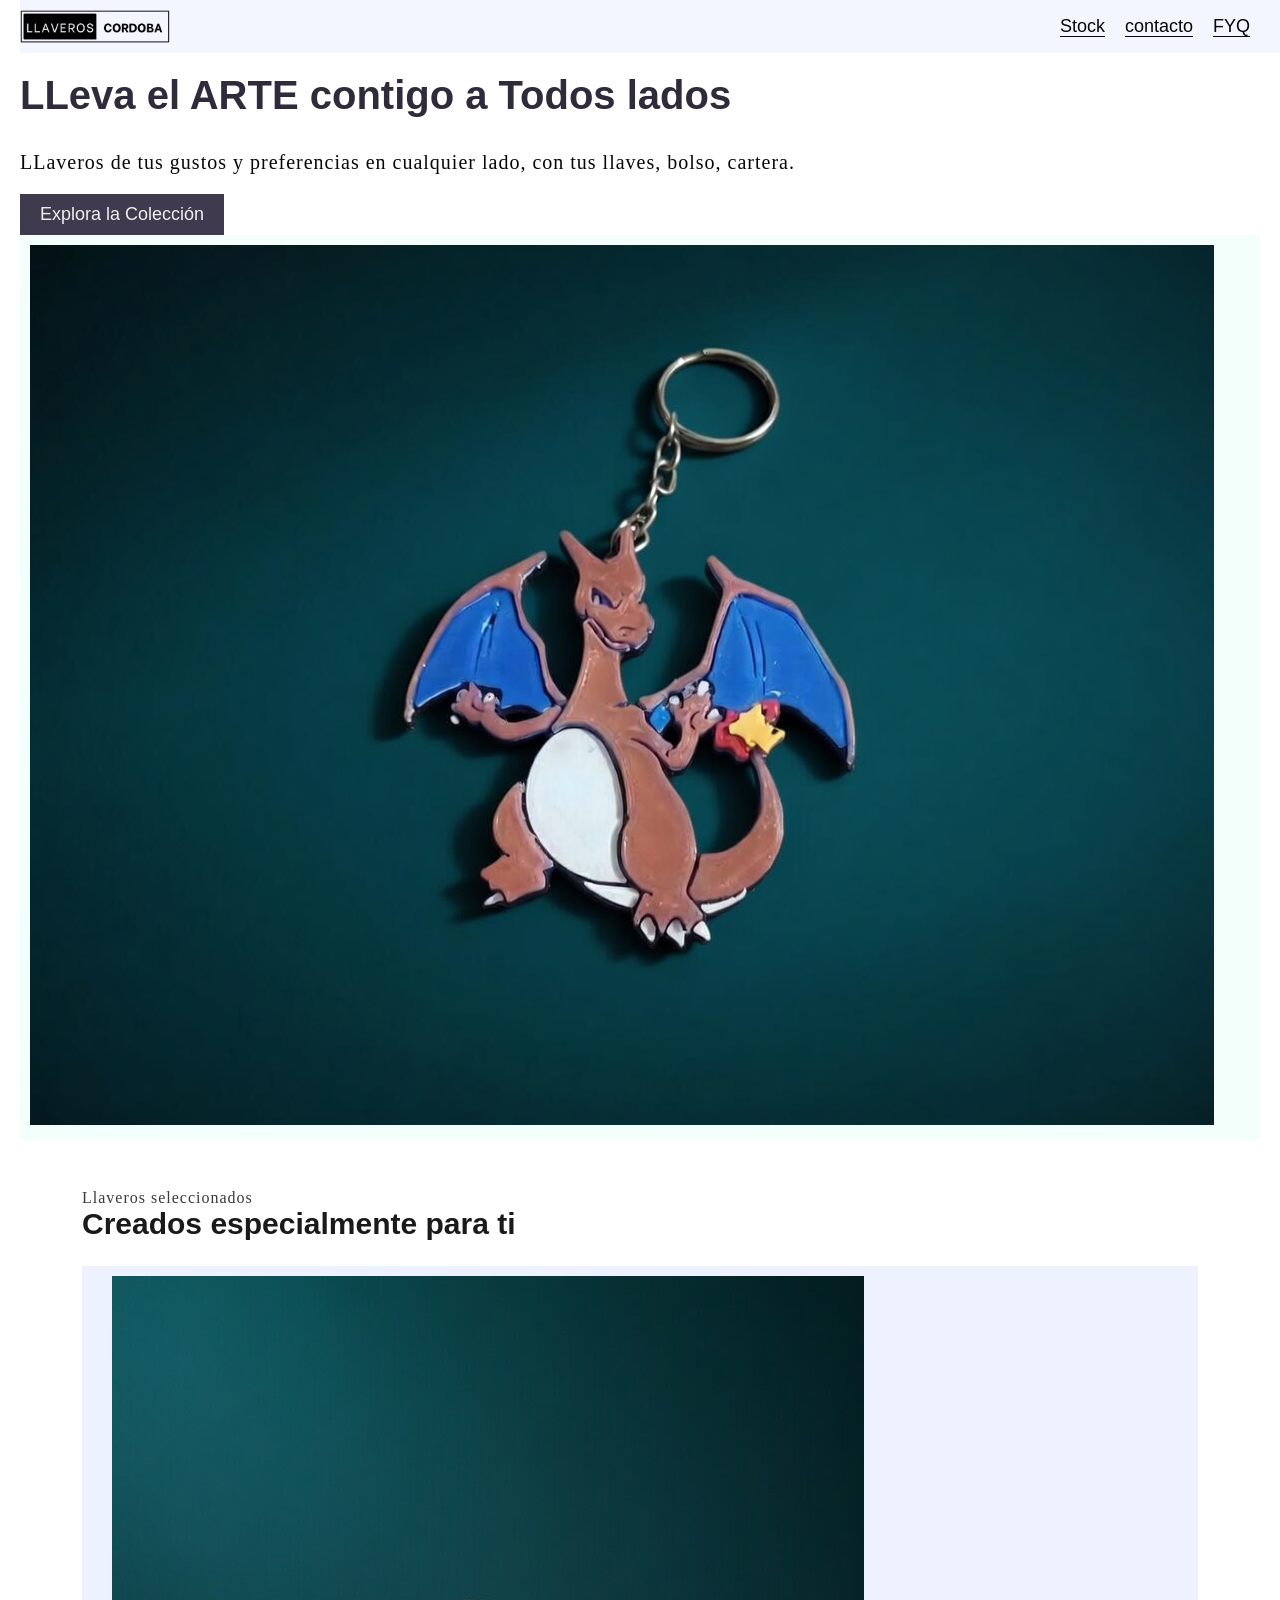
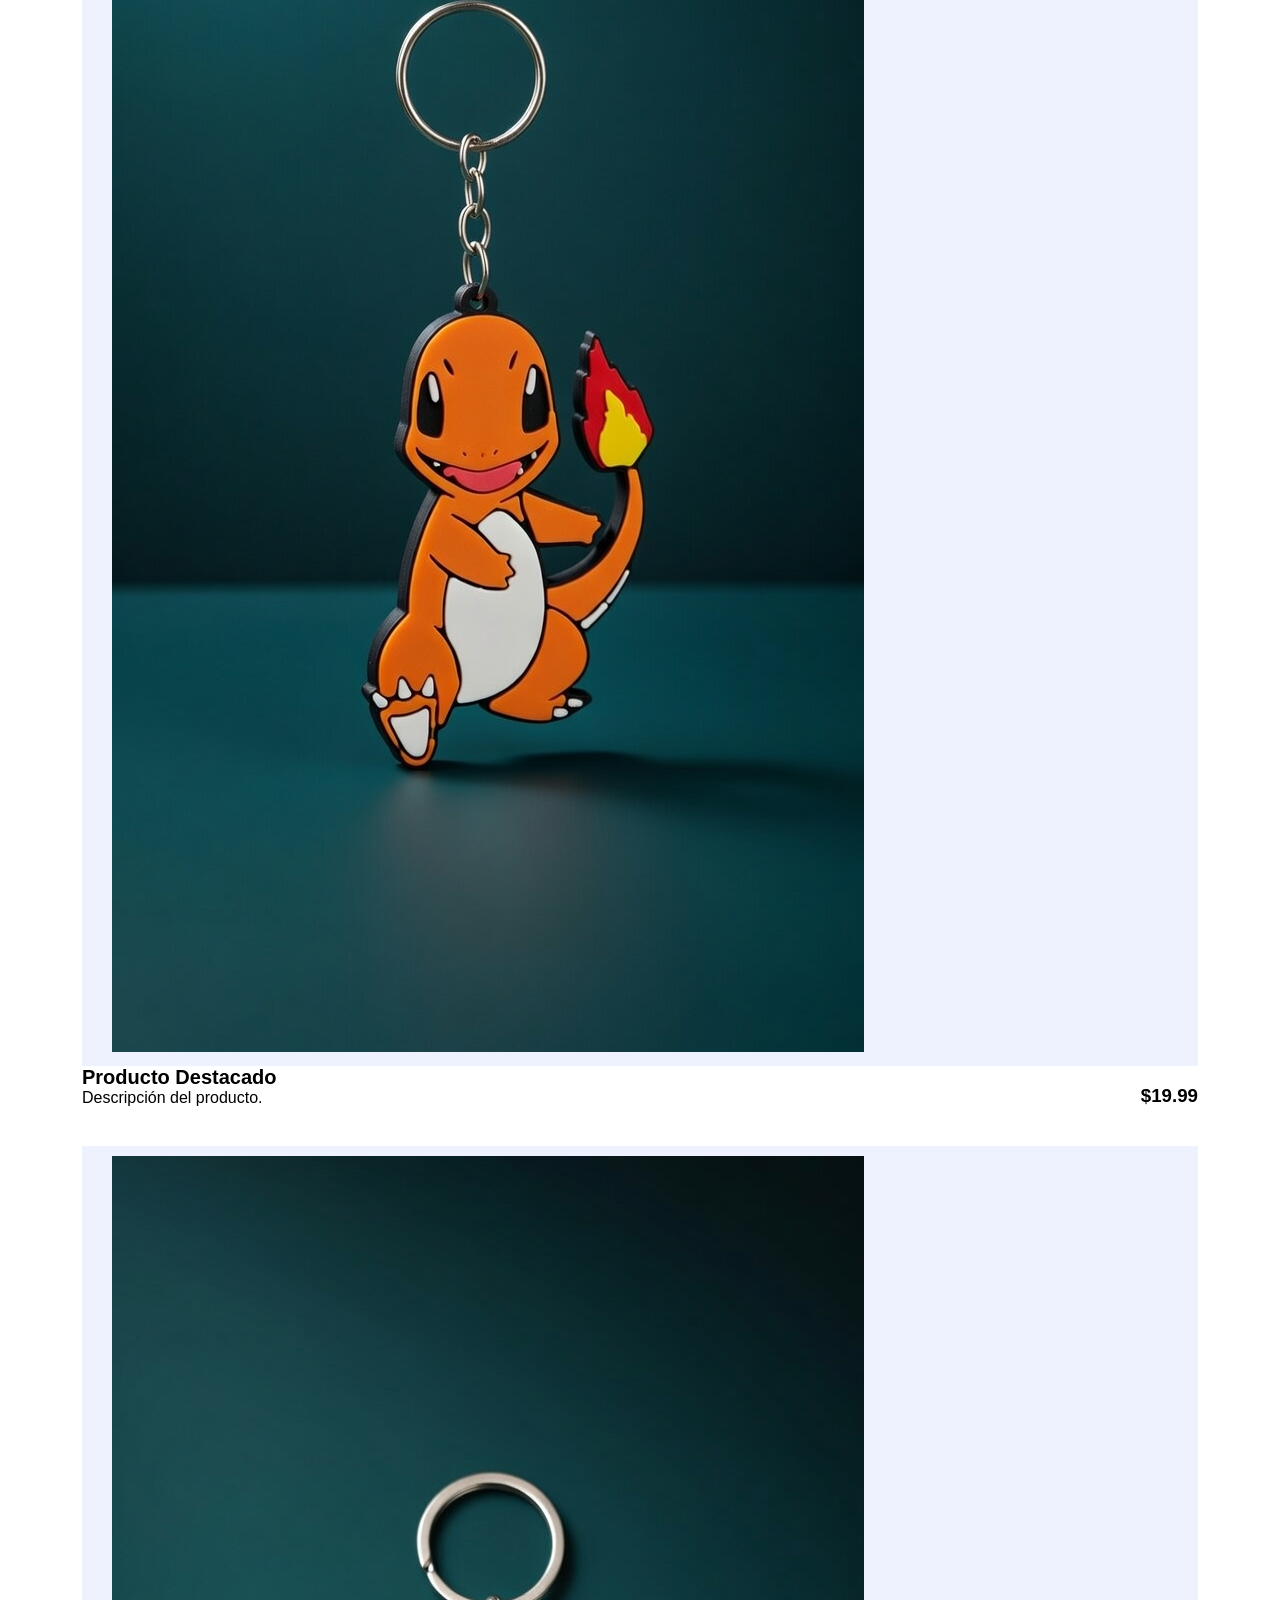
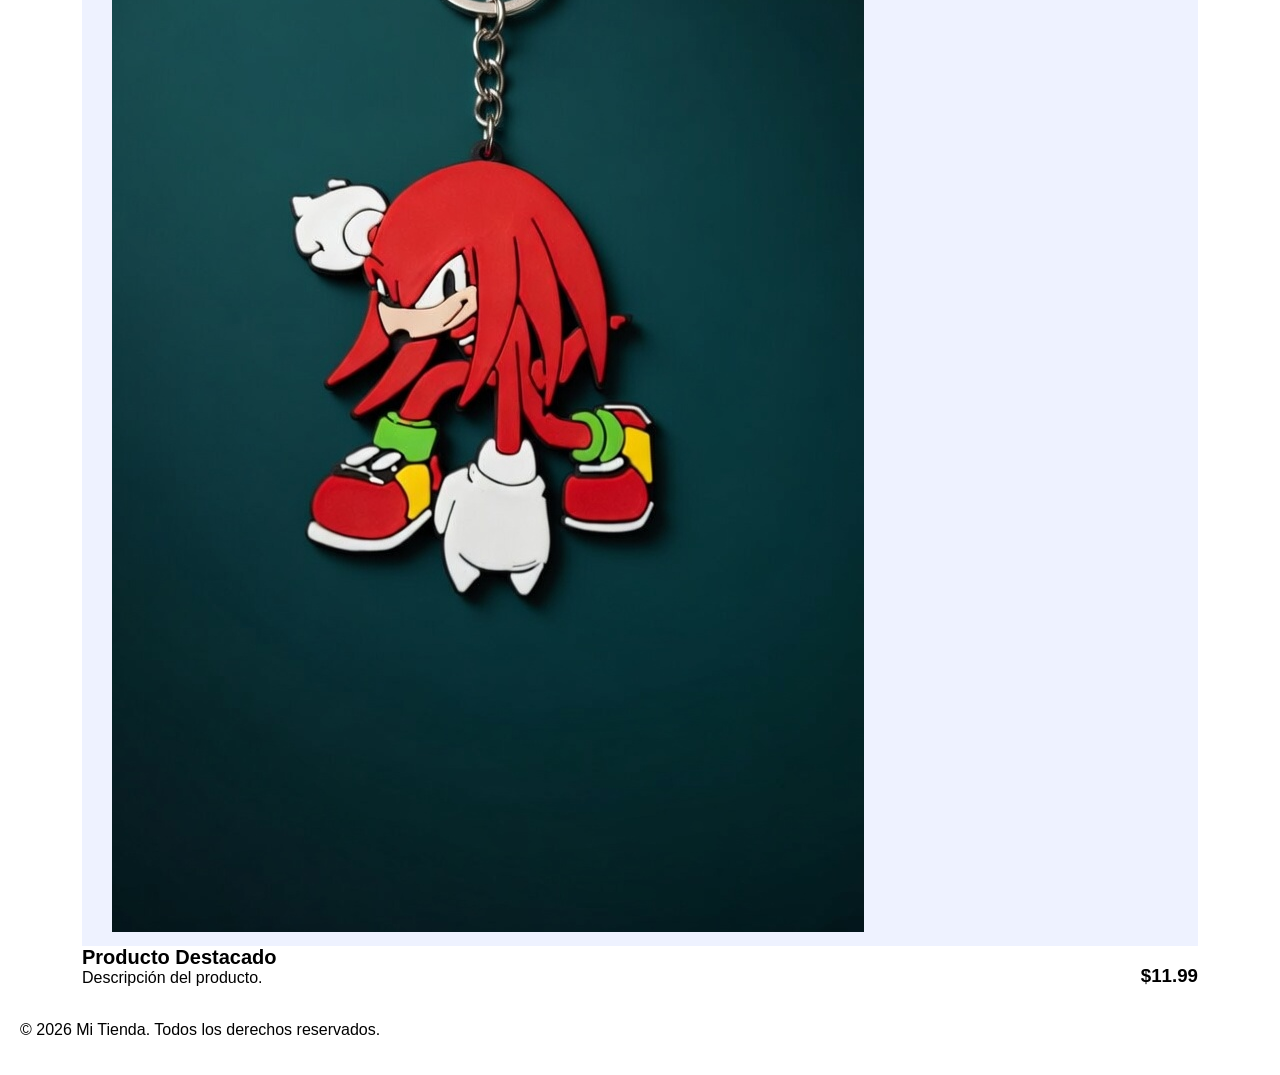
==== index.html @ a914a3ac "avance2.0" ====
<!DOCTYPE html>
<html lang="es">
<head>


    <meta charset="UTF-8">
    <meta name="viewport" content="width=device-width, initial-scale=1.0">
    <title>Llaveros</title>
    <link rel="icon" href="">

    <script src="script.js" defer></script>
    <link rel="stylesheet" href="style.css">
</head>


<body>
    <header class="headerBody">
        <div class="logoHeader">
            <img src="data/logoLLaveros.png" alt="">
        </div>
        <nav class="navListaHeader">
            <ul>
                <li><a href="#">Stock</a></li>
                <li><a href="#">contacto</a></li>
                <li><a href="#">FYQ</a></li>
            </ul>
        </nav>
    </header>
    
    <main class="mainBody">

        <section class="sectionHead">
            <div class="divProductHead">
                <h1>LLeva el ARTE contigo a Todos lados</h1>
                <p>LLaveros de tus gustos y preferencias en cualquier lado, con tus llaves, bolso, cartera.</p>
            </div>
            <div>
                <button class="buttonHead" type="button">Explora la Colección</button>
            </div>
            <div class="contentImg">
                <img class="imgProduct" src="data/charizarFV..jpg" alt="Imagen del Producto">
            </div>

        </section>


        <section class="sectionProducts">

            <div class="divTitleProducts">
                <h3>Llaveros seleccionados</h3>
                <h2>Creados especialmente para ti</h2>
            </div>

            <div class="divArticlesProducts">
                <article class="thisArticle">
                    <div class="boxImg">
                        <img class="imgProductExp" src="data/charmanderFV.jpg" alt="Imagen del Producto" >
                    </div>
                    <div class="divInfoProduct">
                        <div class="contenProduct">
                            <h2>Producto Destacado</h2>
                            <p>Descripción del producto.</p>
                        </div>
                        <div>
                            <h3>$19.99</h3>
                        </div>
                    </div>
                    
                </article>
                <article class="thisArticle">
                    <div class="boxImg">
                        <img class="imgProductExp" src="data/kuclesFV.jpg" alt="Imagen del Producto" >
                    </div>
                    <div class="divInfoProduct">
                        <div class="contenProduct">
                            <h2>Producto Destacado</h2>
                            <p>Descripción del producto.</p>
                        </div>
                        <div>
                            <h3>$11.99</h3>
                        </div>
                    </div>
                    
                </article>
            </div>
            
            
            
        </section>
        
    </main>

    <footer class="footerBody">
        <p>© 2026 Mi Tienda. Todos los derechos reservados.</p>
    </footer>
</body>
</html>
---- style.css ----
body{
    font-family: Arial, sans-serif;
    background-color: #ffffff;
    margin: 0;
    padding: 20px;
}

.headerBody{
    display: flex;
    
    justify-content: space-between;
    background-color: rgba(237, 242, 255, 0.683);
    position: fixed;
    top: 0;
    width: 100%;

}

.logoHeader{
    display: flex;
    align-items: center;
    gap: 10px;
}

.logoHeader img{
    width: 150px;
}

.navListaHeader{
    padding-right: 50px;

}

.navListaHeader ul{
    display: flex;
    justify-content: center;
    gap: 20px; 
    padding: 0%;
}

.navListaHeader li{
    list-style: none;
}

.navListaHeader a{
    display: inline-block;
    text-decoration: none;
    color: #070707;
    font-size: large;
    position: relative;
}

.navListaHeader a::after{
    content: '';
    position: absolute;
    left: 0;
    bottom: 0;
    width: 100%;
    height: 1px;
    background-color: #070707;
}

.mainBody{
    margin-top: 20px;
}

.sectionHead{
    display: flex;
    flex-direction: column;
}

.divProductHead{
    color: #070707;
    left: 0px;
    align-items: center;    
}

.divProductHead h1{
    gap: 10px;
    color: #302b3a;
    font-size: 40px;
    font-family: Helvetica;
}

.divProductHead p{
    letter-spacing: 1px;
    font-family: Gill Sans;
    font-size: 20px;
    gap: 10px;
}

.contentImg{
    background: rgba(127, 255, 212, 0.1);
    padding: 10px;
    margin-bottom: 50px;
}

.imgProduct{
    max-width: 100%;
    height: auto;
}


.buttonHead{
    padding: 10px 20px;
    font-size: large;
    font-family: Helvetica;
    
    border: none;
    background-color: #403a4e;
    color: #f0f0f0;
    cursor: pointer;

}


.sectionProducts{
    width: 90%;
    margin: 0 auto;

}

.divTitleProducts{
    display: flex;
    flex-direction: column;
}

.divTitleProducts h3{
    color: #3a3a3a;
    font-size: 16px;
    font-family: Gill Sans;
    margin: 0%;
    font-weight: 200;
    letter-spacing: 1px;
}

.divTitleProducts h2{
    color: rgb(26, 26, 26);
    font-size: 30px;
    font-family: Helvetica;

    margin: 0%;
    margin-bottom: 25px;
}





.divArticlesProducts{
    max-width: 100%;
    display: flex;
    flex-direction: column;
    gap: 20px;
}

.thisArticle{
}

.boxImg{
    padding: 10px 30px;
    background: rgba(179, 198, 255, 0.224);
}

.divInfoProduct{
    display: flex;
    justify-content: space-between;
}

.contenProduct h2{
    margin: 0%;
    font-size: 20px;
}

.contenProduct p{
    margin: 0%;
}

.imgProductExp{
    max-width: 100%;
    height: auto;
}
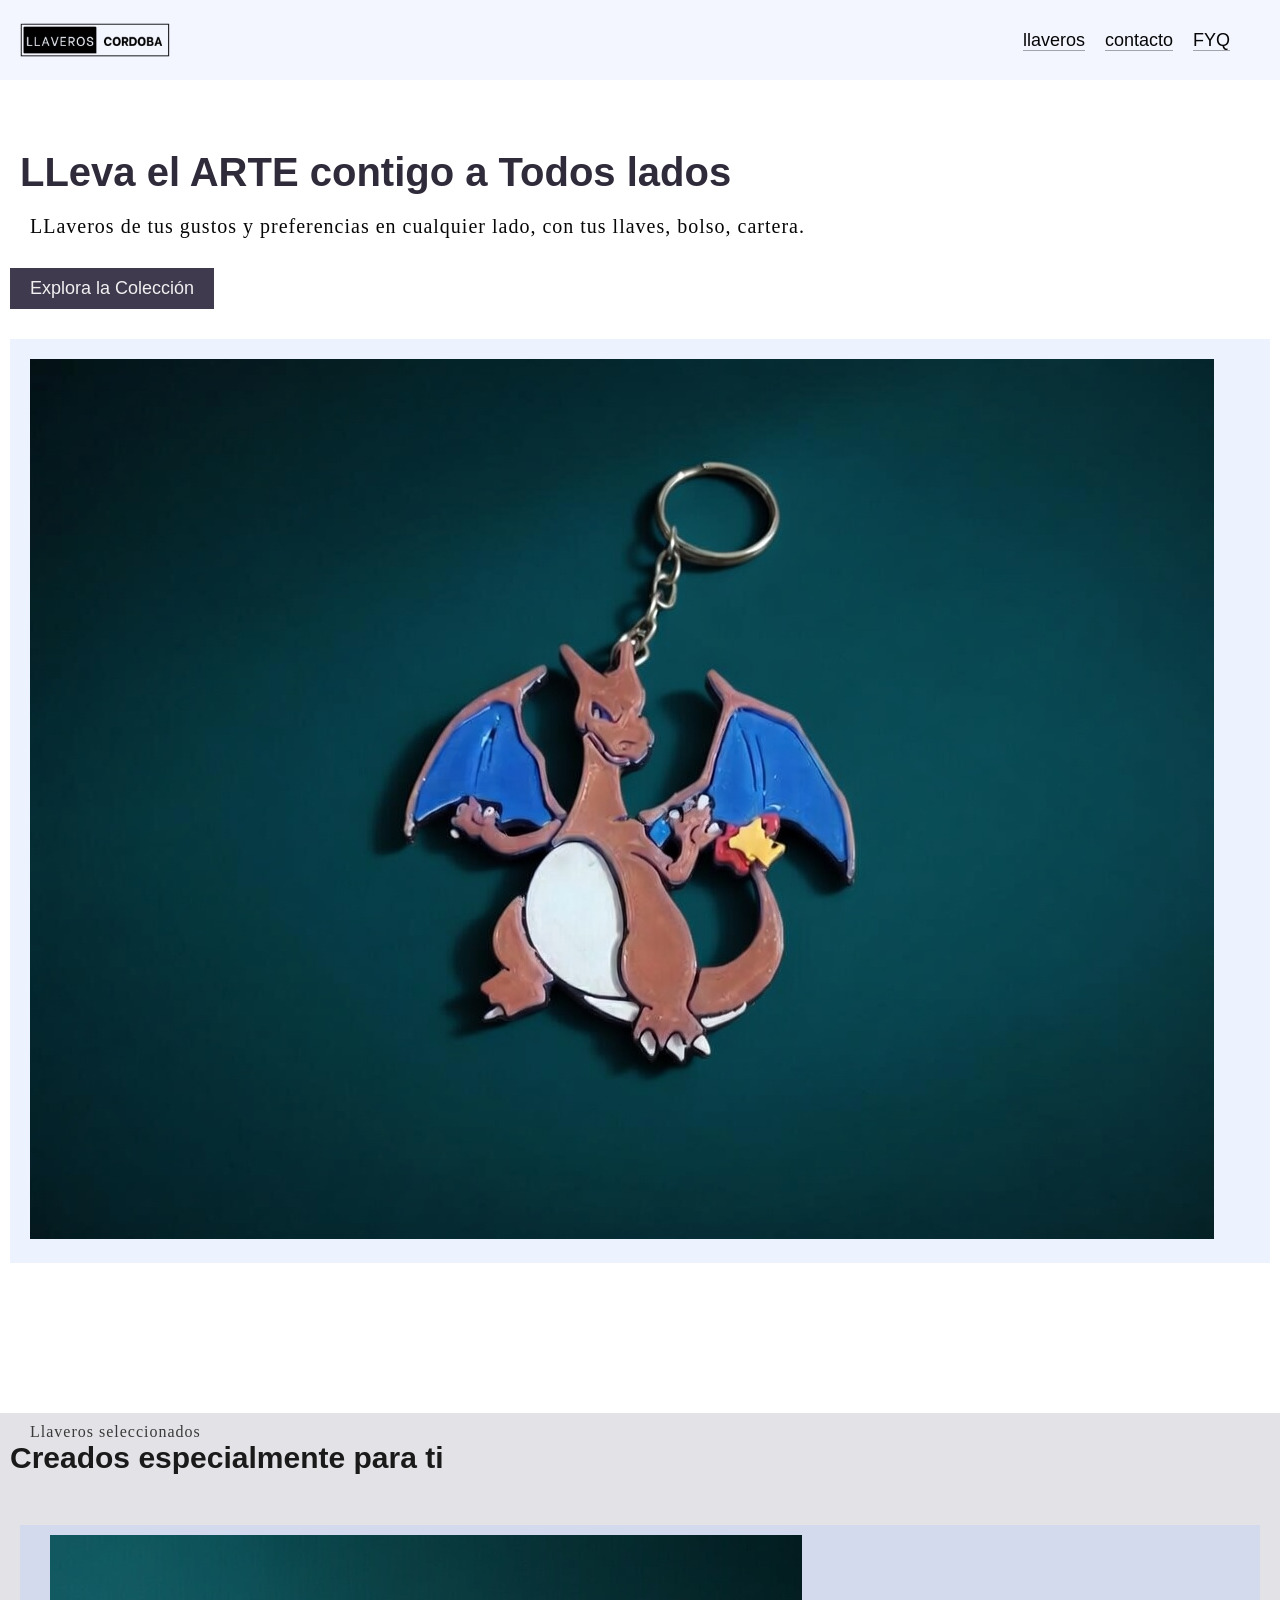
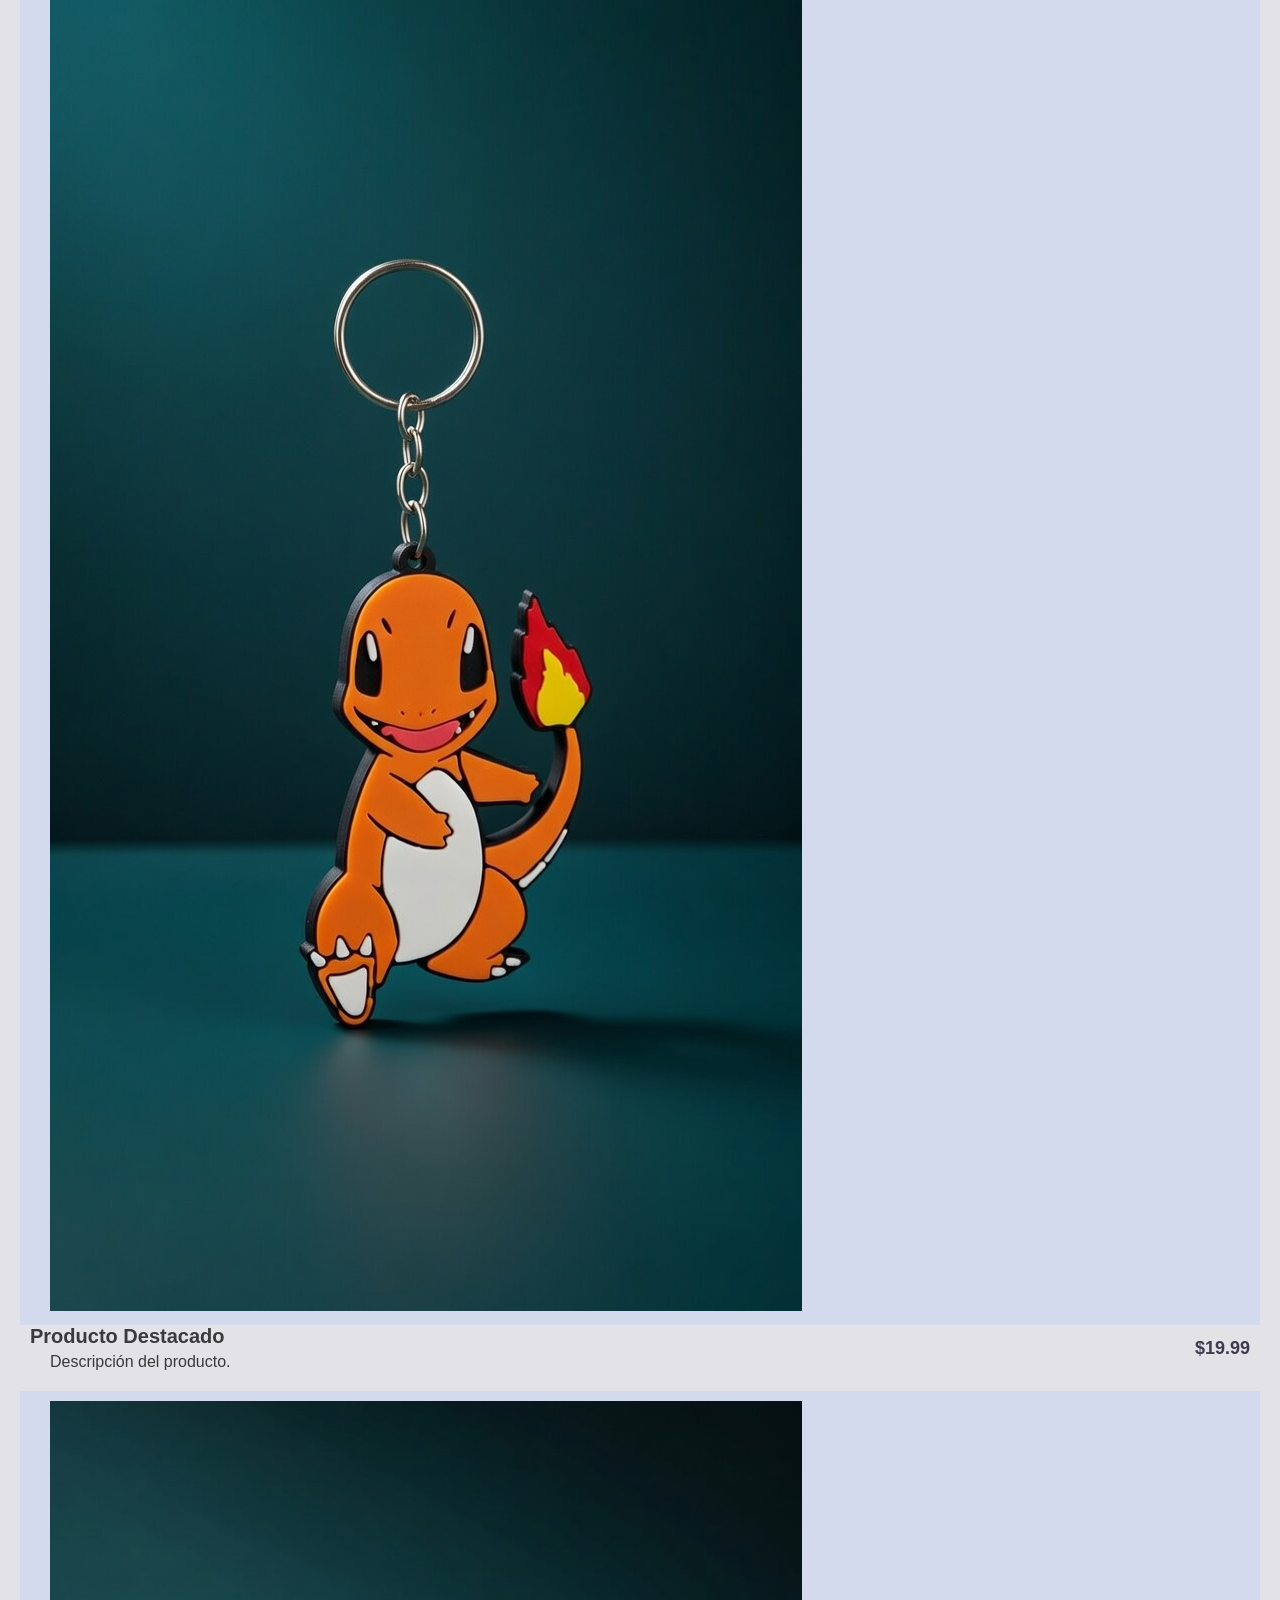
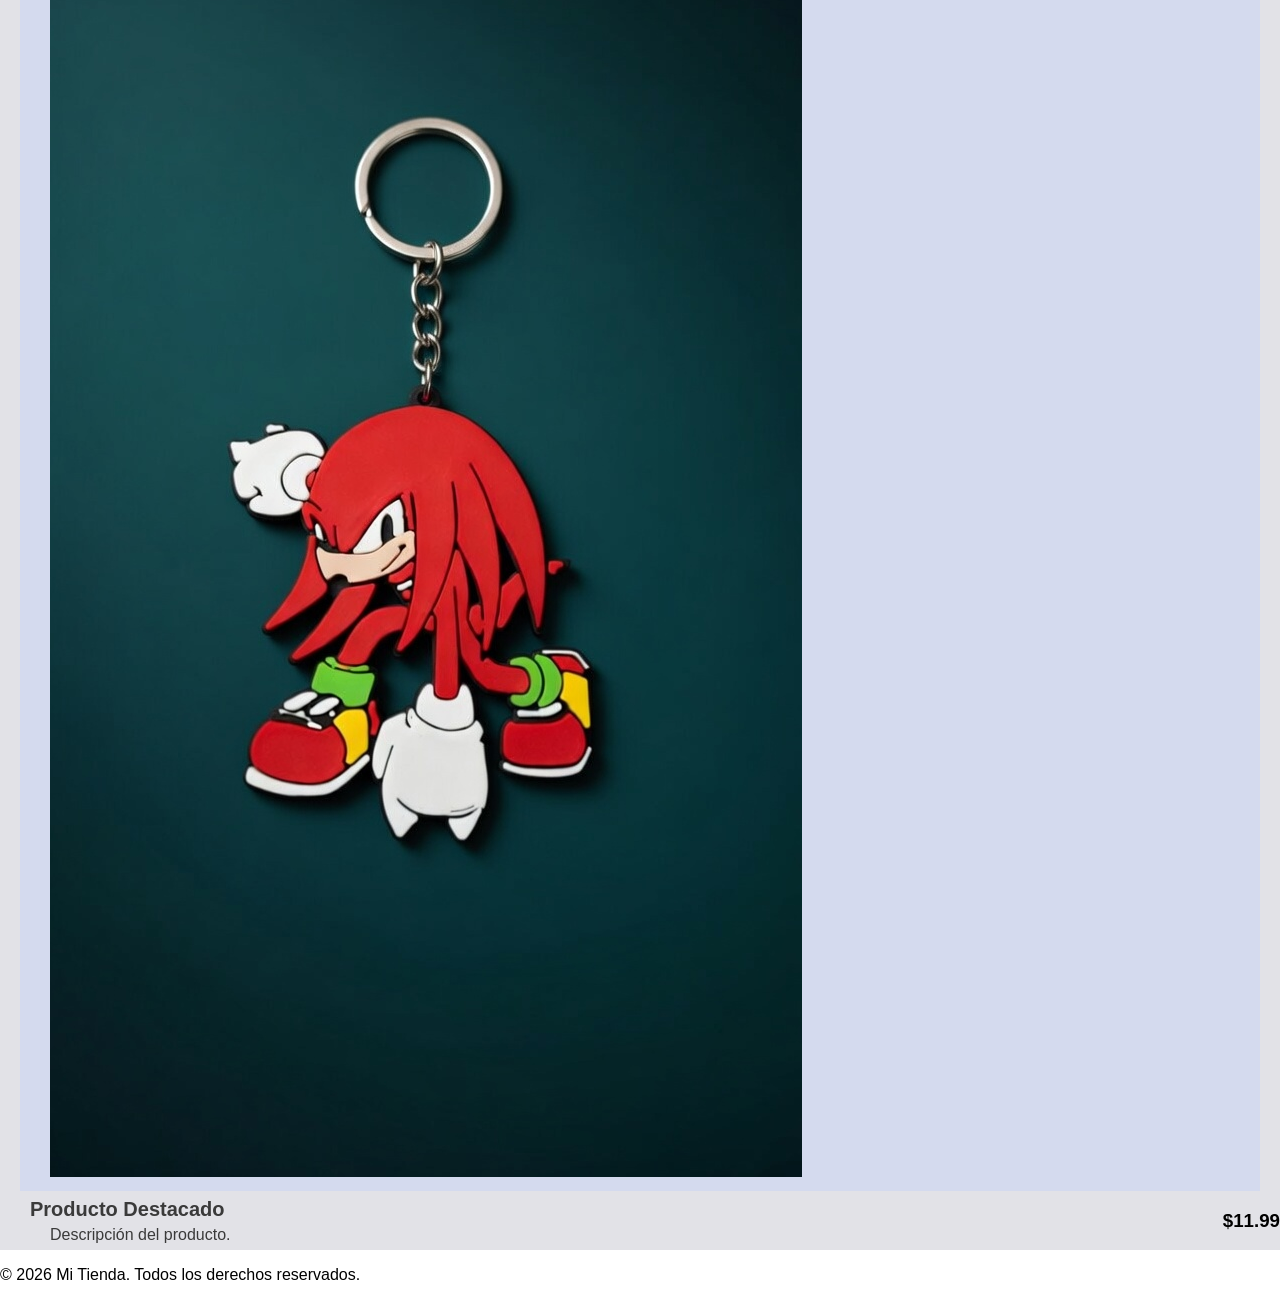
==== commit a78831cd: "avance3.0_dia2" ====
--- a/index.html
+++ b/index.html
@@ -20,28 +20,31 @@
         </div>
         <nav class="navListaHeader">
             <ul>
-                <li><a href="#">Stock</a></li>
+                <li><a href="#">llaveros</a></li>
                 <li><a href="#">contacto</a></li>
                 <li><a href="#">FYQ</a></li>
             </ul>
         </nav>
     </header>
     
+    
+    <section class="sectionHead">
+        <div class="divProductHead">
+            <h1>LLeva el ARTE contigo a Todos lados</h1>
+            <p>LLaveros de tus gustos y preferencias en cualquier lado, con tus llaves, bolso, cartera.</p>
+        </div>
+        <div>
+            <button class="buttonHead" type="button">Explora la Colección</button>
+        </div>
+        <div class="contentImg">
+            <img class="imgProduct" src="data/charizarFV..jpg" alt="Imagen del Producto">
+        </div>
+
+    </section>
+
+
     <main class="mainBody">
 
-        <section class="sectionHead">
-            <div class="divProductHead">
-                <h1>LLeva el ARTE contigo a Todos lados</h1>
-                <p>LLaveros de tus gustos y preferencias en cualquier lado, con tus llaves, bolso, cartera.</p>
-            </div>
-            <div>
-                <button class="buttonHead" type="button">Explora la Colección</button>
-            </div>
-            <div class="contentImg">
-                <img class="imgProduct" src="data/charizarFV..jpg" alt="Imagen del Producto">
-            </div>
-
-        </section>
 
 
         <section class="sectionProducts">
@@ -61,7 +64,7 @@
                             <h2>Producto Destacado</h2>
                             <p>Descripción del producto.</p>
                         </div>
-                        <div>
+                        <div class="priceProduct">
                             <h3>$19.99</h3>
                         </div>
                     </div>
--- a/style.css
+++ b/style.css
@@ -2,16 +2,17 @@
     font-family: Arial, sans-serif;
     background-color: #ffffff;
     margin: 0;
-    padding: 20px;
 }
 
 .headerBody{
     display: flex;
-    
     justify-content: space-between;
+    align-items: center;
+
     background-color: rgba(237, 242, 255, 0.683);
     position: fixed;
     top: 0;
+    height: 80px;
     width: 100%;
 
 }
@@ -23,11 +24,12 @@
 }
 
 .logoHeader img{
+    margin-left: 20px;
     width: 150px;
 }
 
 .navListaHeader{
-    padding-right: 50px;
+    margin-right: 50px;
 
 }
 
@@ -57,16 +59,14 @@
     bottom: 0;
     width: 100%;
     height: 1px;
-    background-color: #070707;
-}
-
-.mainBody{
-    margin-top: 20px;
+    background-color: #07070757;
 }
 
 .sectionHead{
     display: flex;
     flex-direction: column;
+    margin: 0%;
+    margin-top: 150px;
 }
 
 .divProductHead{
@@ -80,6 +80,8 @@
     color: #302b3a;
     font-size: 40px;
     font-family: Helvetica;
+    margin: 0%;
+    margin-left: 20px;
 }
 
 .divProductHead p{
@@ -87,12 +89,14 @@
     font-family: Gill Sans;
     font-size: 20px;
     gap: 10px;
+    margin: 0%;
+    margin: 20px 100px 10px 30px;
 }
 
 .contentImg{
-    background: rgba(127, 255, 212, 0.1);
-    padding: 10px;
-    margin-bottom: 50px;
+    background: rgba(127, 174, 255, 0.15);
+    padding: 20px;
+    margin: 10px 10px 50px 10px;
 }
 
 .imgProduct{
@@ -100,6 +104,10 @@
     height: auto;
 }
 
+.mainBody{
+    margin-top: 100px;
+    background: #38385c25;
+}
 
 .buttonHead{
     padding: 10px 20px;
@@ -110,13 +118,15 @@
     background-color: #403a4e;
     color: #f0f0f0;
     cursor: pointer;
+    margin: 20px 10px;
 
 }
 
 
 .sectionProducts{
-    width: 90%;
-    margin: 0 auto;
+    width: 100%;
+    margin: 0%;
+
 
 }
 
@@ -129,7 +139,7 @@
     color: #3a3a3a;
     font-size: 16px;
     font-family: Gill Sans;
-    margin: 0%;
+    margin: 10px 0px 0px 30px;
     font-weight: 200;
     letter-spacing: 1px;
 }
@@ -139,8 +149,7 @@
     font-size: 30px;
     font-family: Helvetica;
 
-    margin: 0%;
-    margin-bottom: 25px;
+    margin: 0px 0px 50px 10px;
 }
 
 
@@ -155,25 +164,40 @@
 }
 
 .thisArticle{
+
 }
 
 .boxImg{
+    margin: 0px 20px 0px 20px;
     padding: 10px 30px;
-    background: rgba(179, 198, 255, 0.224);
+    background: rgba(179, 198, 255, 0.298);
 }
 
 .divInfoProduct{
     display: flex;
     justify-content: space-between;
+    align-items: center;
 }
 
 .contenProduct h2{
     margin: 0%;
+    margin: 0px 0px 0px 30px;
     font-size: 20px;
+    color: #3a3a3a;
 }
 
 .contenProduct p{
     margin: 0%;
+    margin: 5px 0px 0px 50px;
+    color: #3a3a3a;
+}
+
+
+.priceProduct h3{
+    margin: 0%;
+    margin: 0px 30px 0px 0px;
+    color: #403a4e;
+    font-size: 18px;
 }
 
 .imgProductExp{
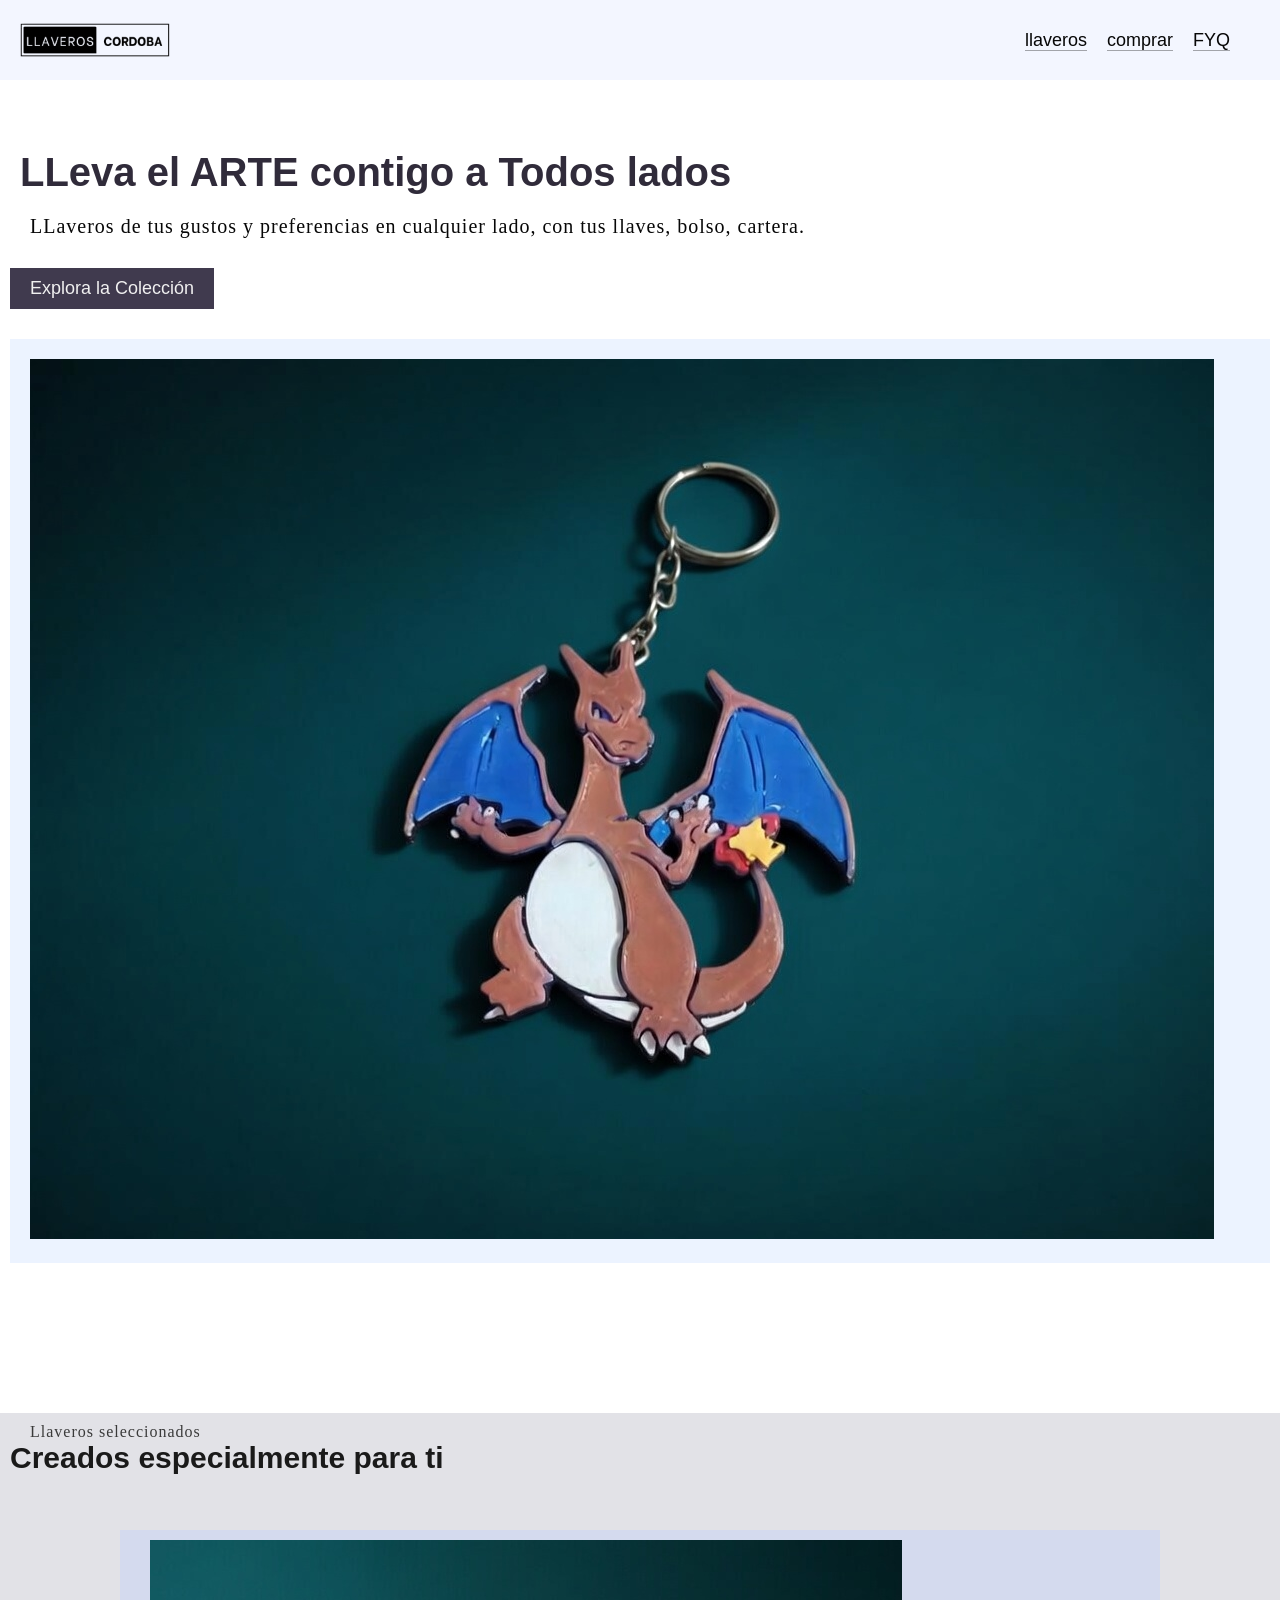
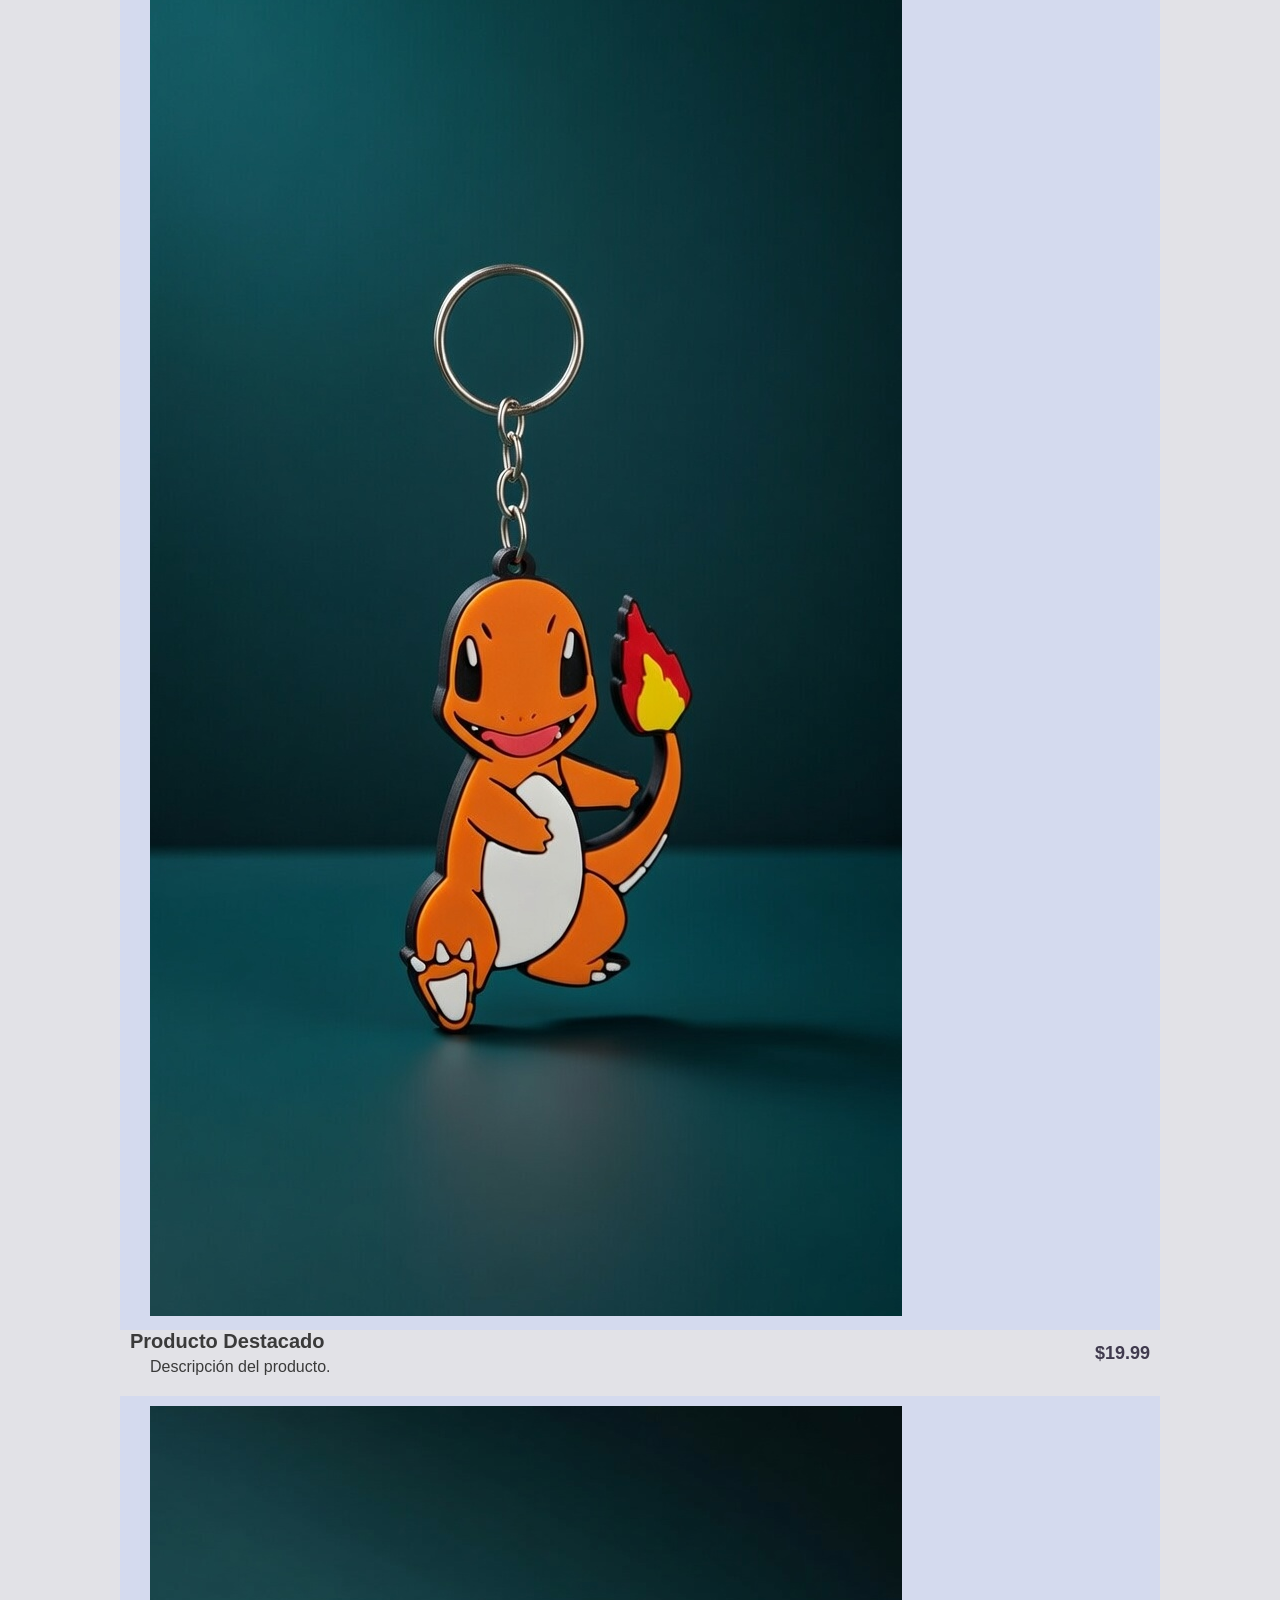
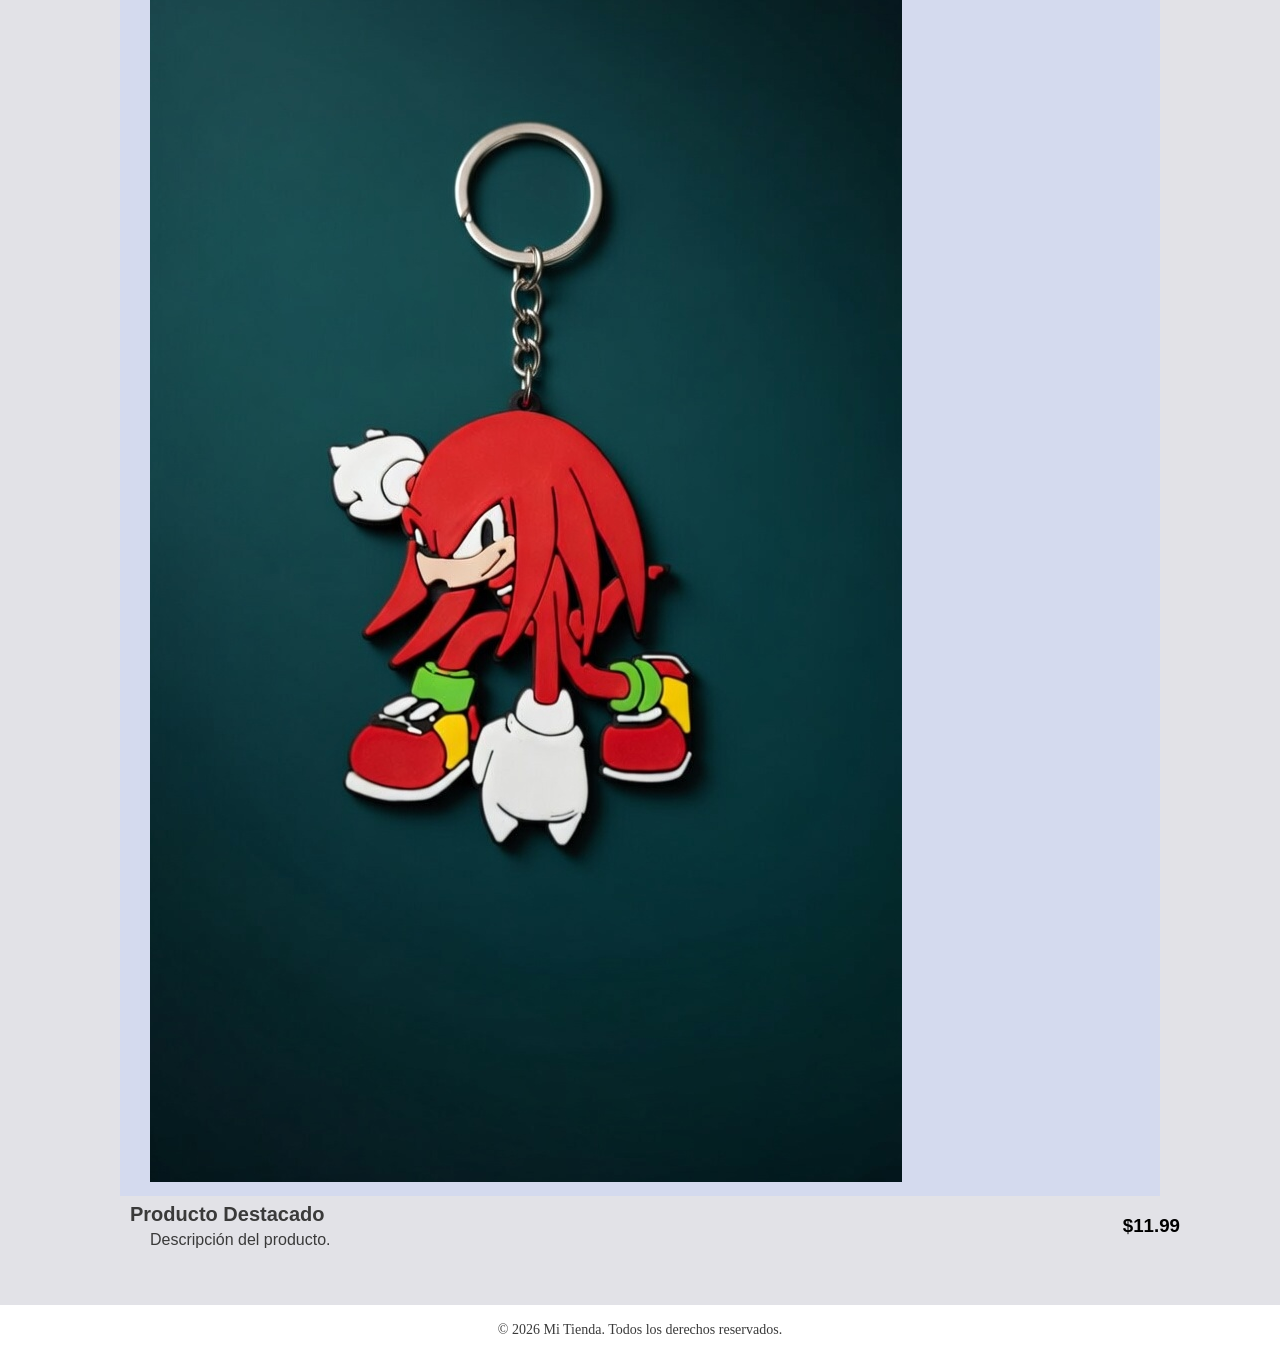
==== commit 3008da76: "avance4.0_dia3" ====
--- a/index.html
+++ b/index.html
@@ -20,11 +20,15 @@
         </div>
         <nav class="navListaHeader">
             <ul>
-                <li><a href="#">llaveros</a></li>
-                <li><a href="#">contacto</a></li>
+                <li><a href="/products.html">llaveros</a></li>
+                <li class="compra"><a href="#">comprar</a></li>
                 <li><a href="#">FYQ</a></li>
             </ul>
         </nav>
+        <div class="compraOculta">
+            <a href="">Whatsapp</a>
+            <a href="">Instagram</a>
+        </div>
     </header>
     
     
--- a/style.css
+++ b/style.css
@@ -161,6 +161,8 @@
     display: flex;
     flex-direction: column;
     gap: 20px;
+    padding: 5px 0px 50px 0px ;
+    margin: 0px 100px 0px 100px;
 }
 
 .thisArticle{
@@ -205,3 +207,42 @@
     height: auto;
 }
 
+.footerBody{
+    height: 50px;
+    display: flex;
+    justify-content: center;
+    align-items: center;
+}
+
+.footerBody p{
+    color: #3a3a3a;
+    font-size: 14px;
+    font-family: Gill Sans;
+    margin: 0%;
+}
+
+.compraOculta{
+    display: none;
+    
+}
+
+.compraOculta.active{
+    display: block;
+    position: absolute;
+
+    top: 80px;
+    right: 80px;
+    background-color: rgba(0, 0, 0, 0.685);
+    padding: 50px 20px 50px 20px;
+    display: flex;
+    flex-direction: column;
+    gap:50px;
+}
+
+.compraOculta a{
+    color: #f0f0f0;
+    font-size: 16px;
+    font-weight: 500;
+    font-family: Helvetica;
+    text-decoration: none;
+}
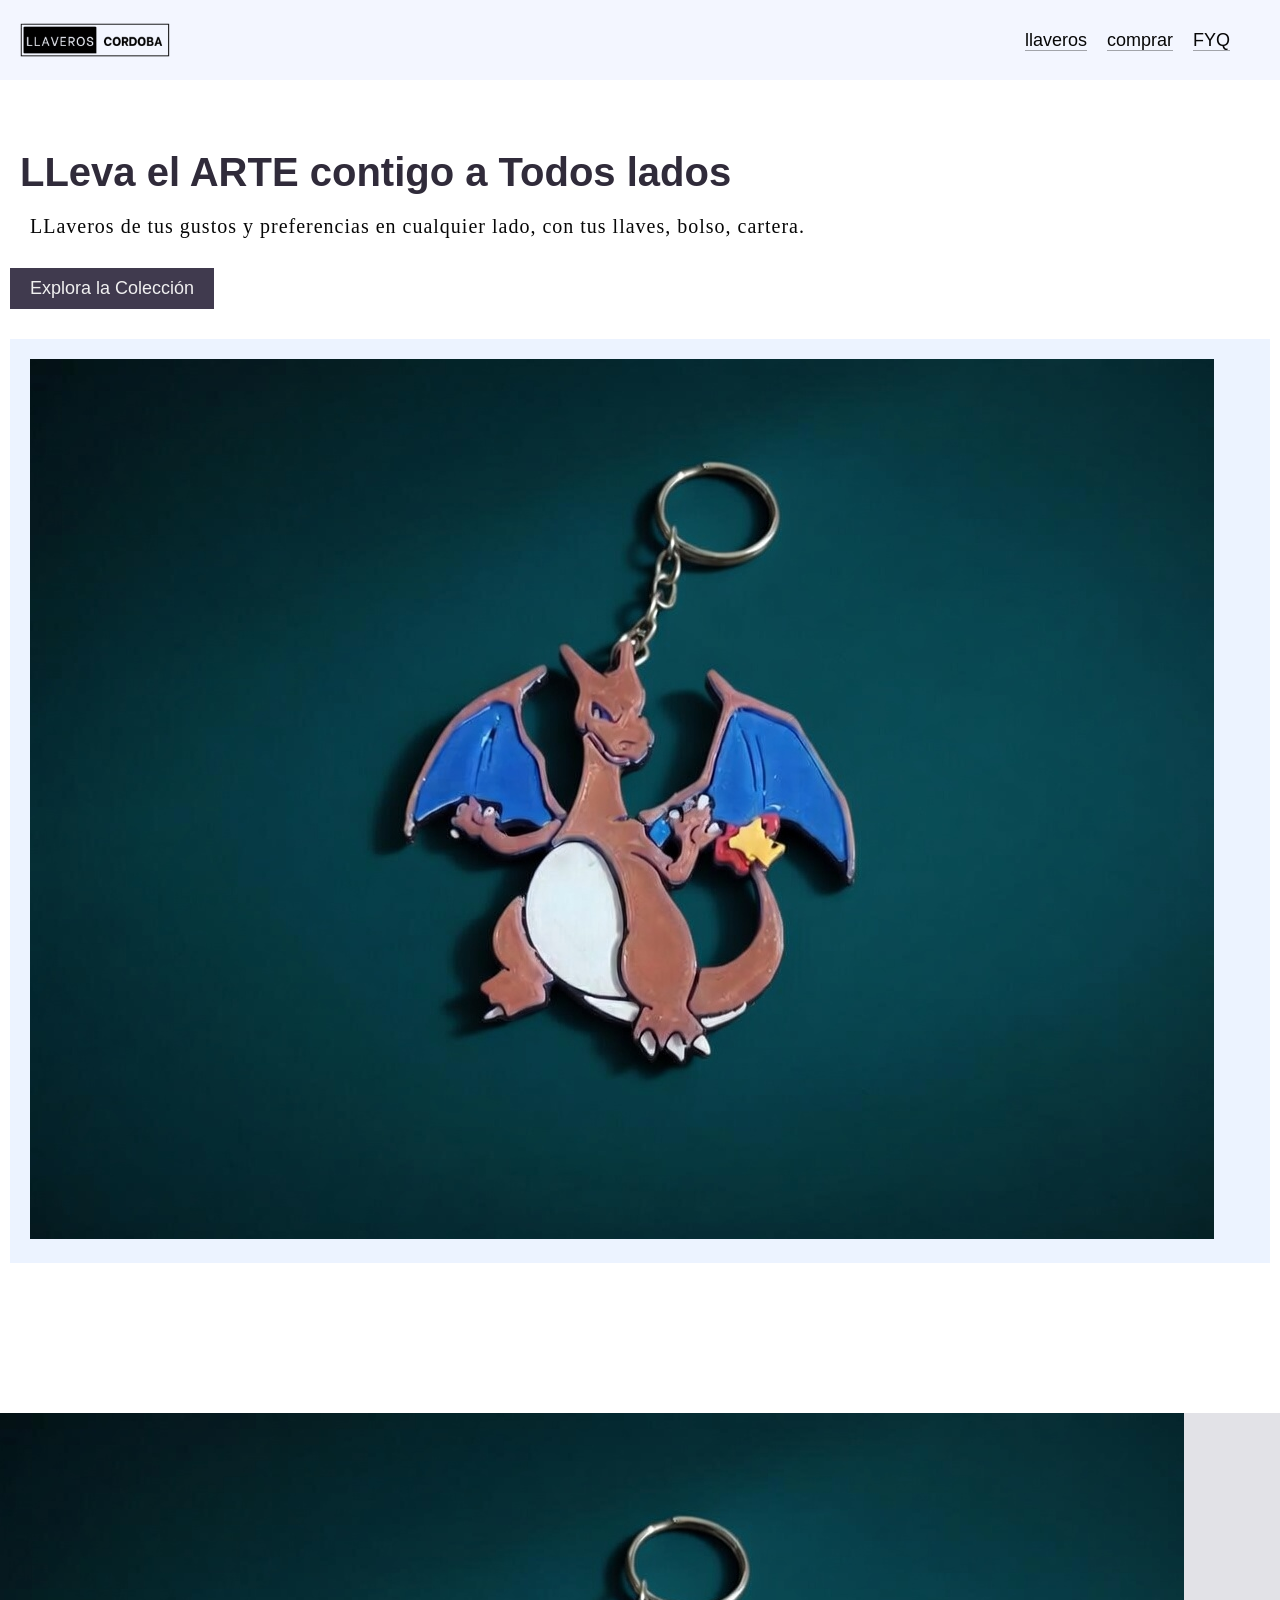
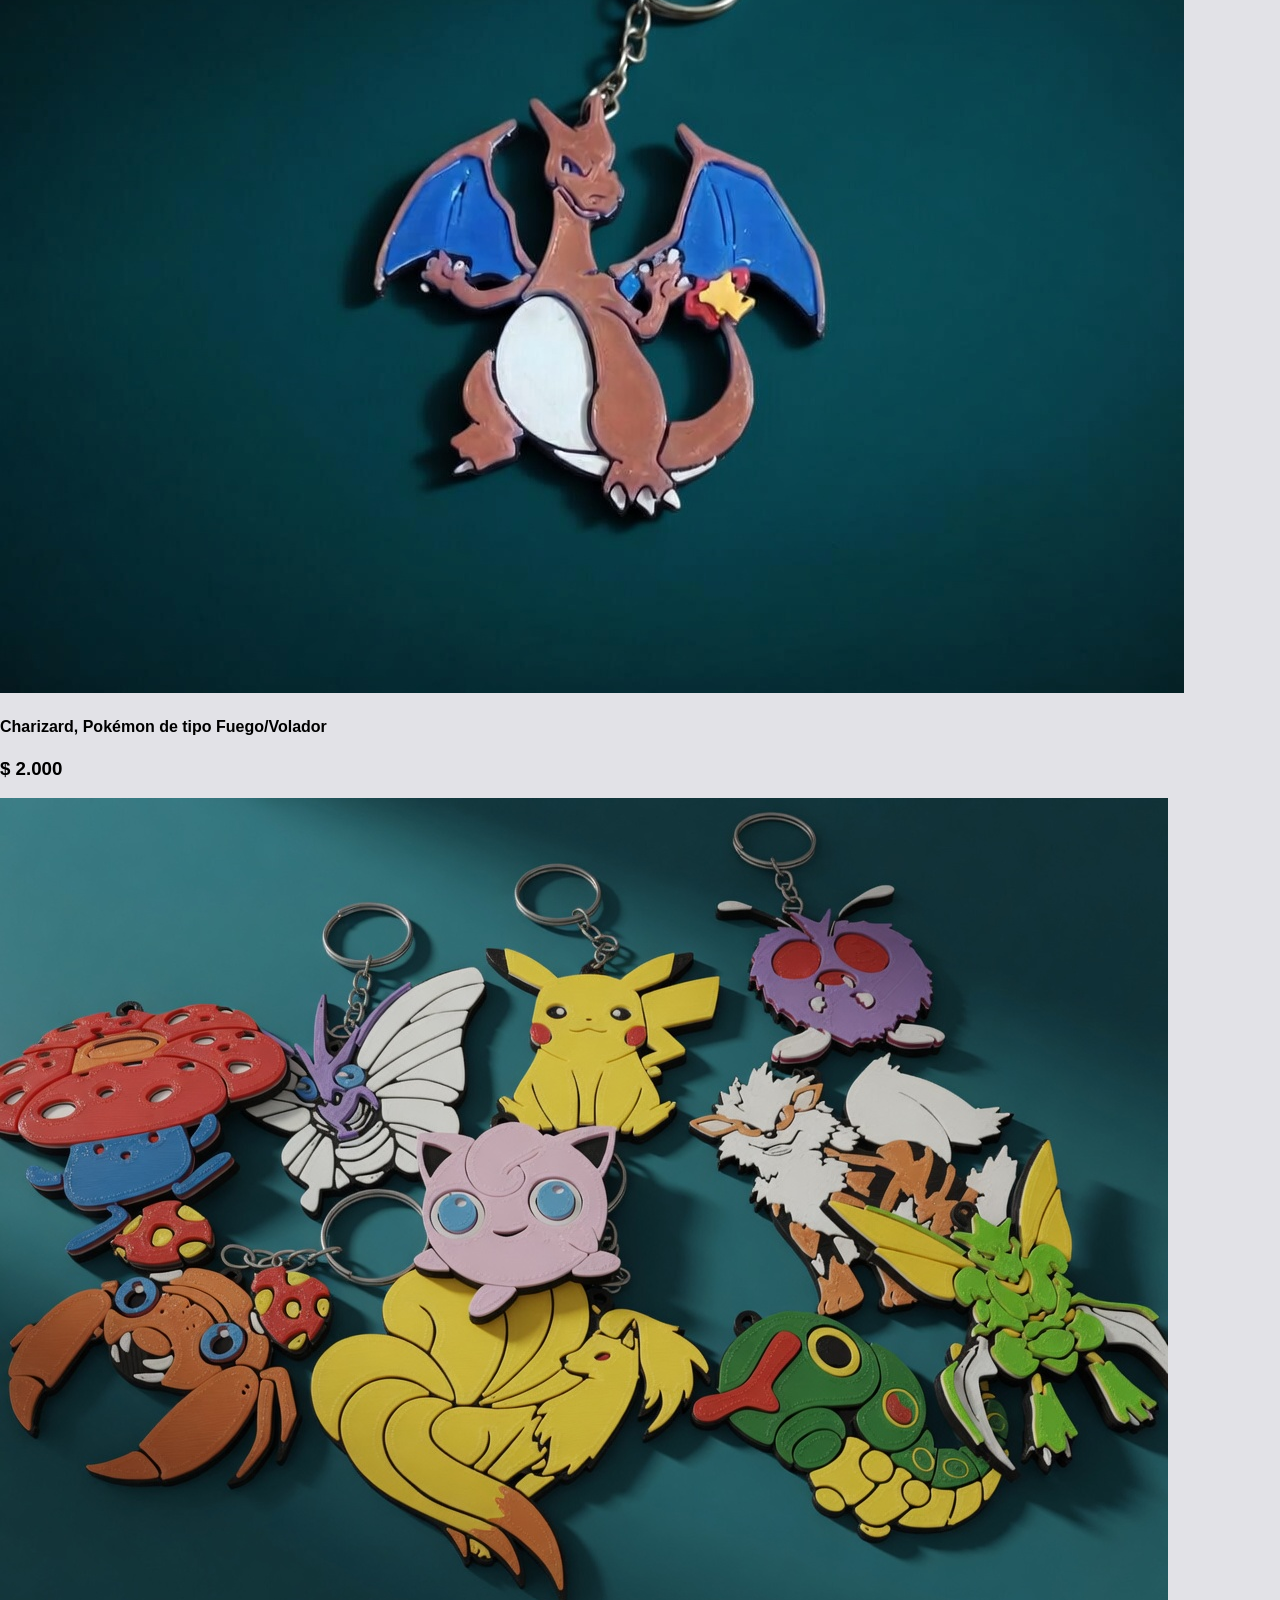
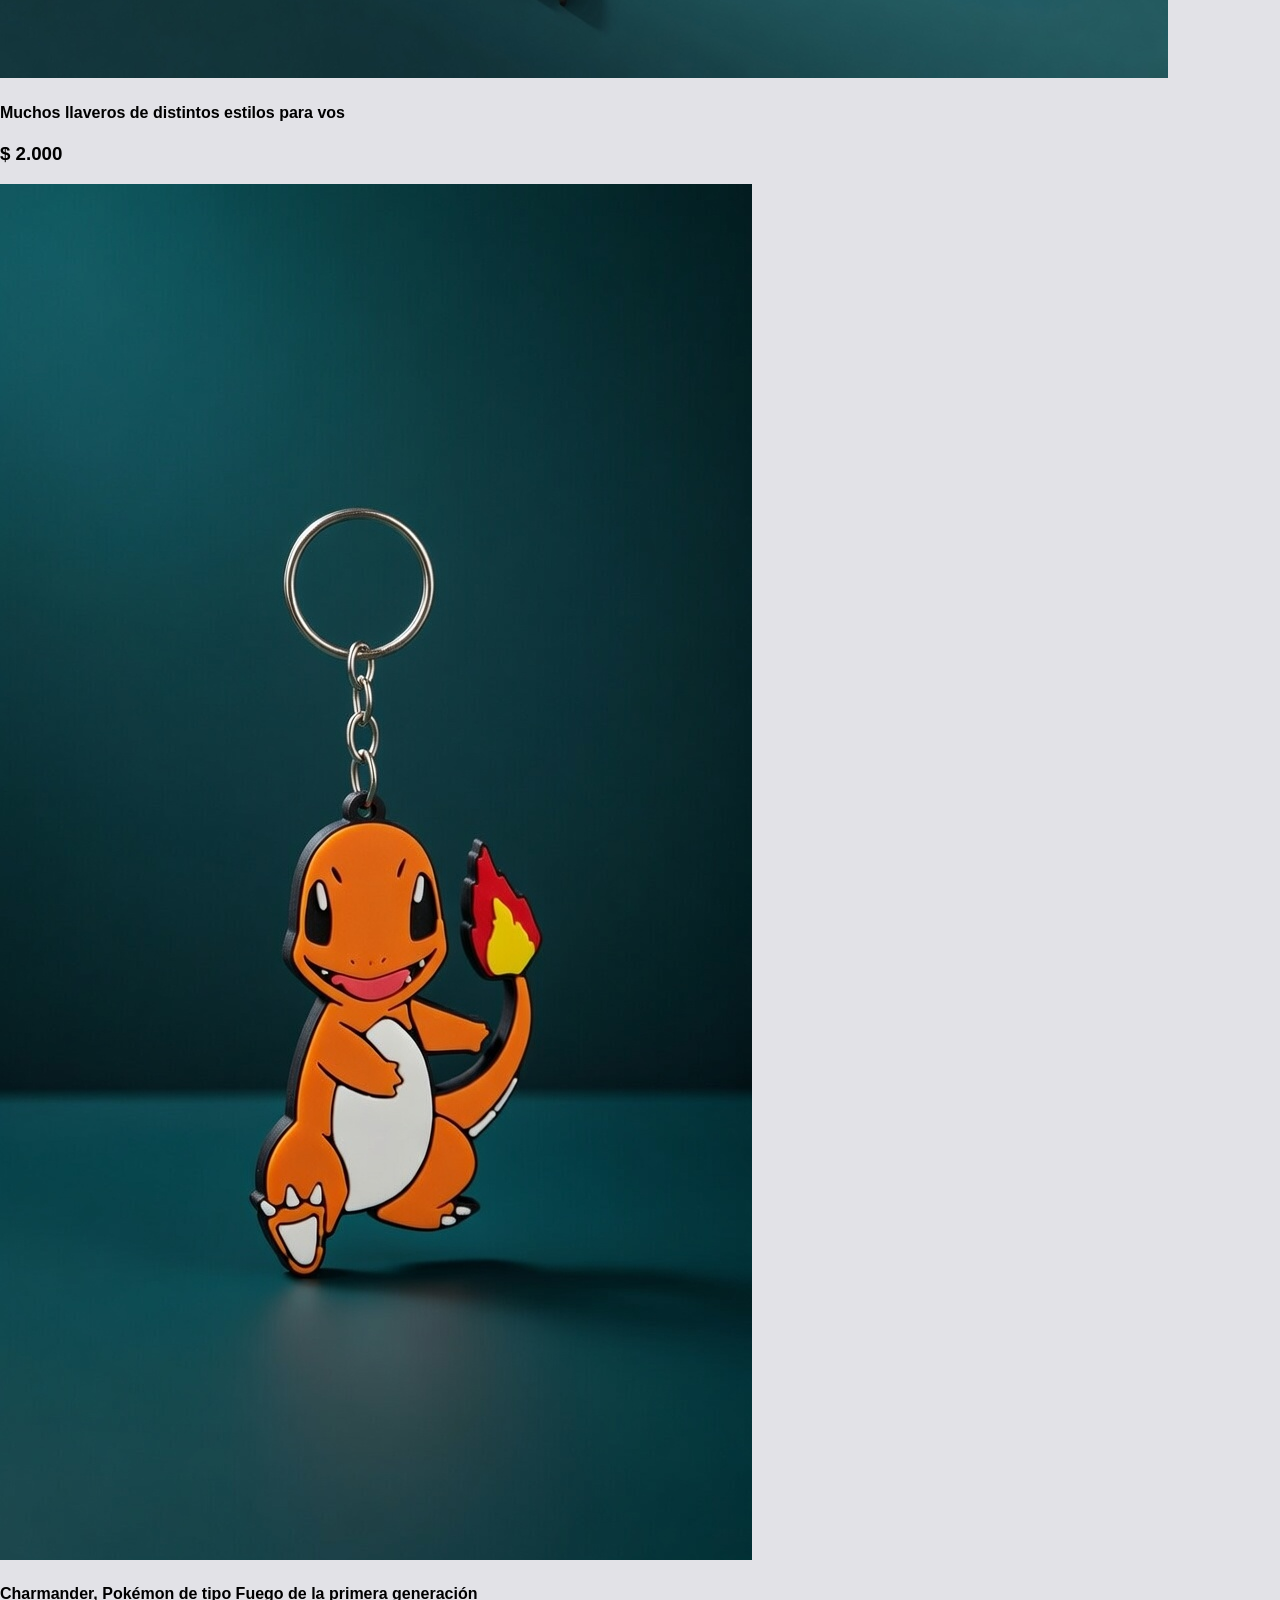
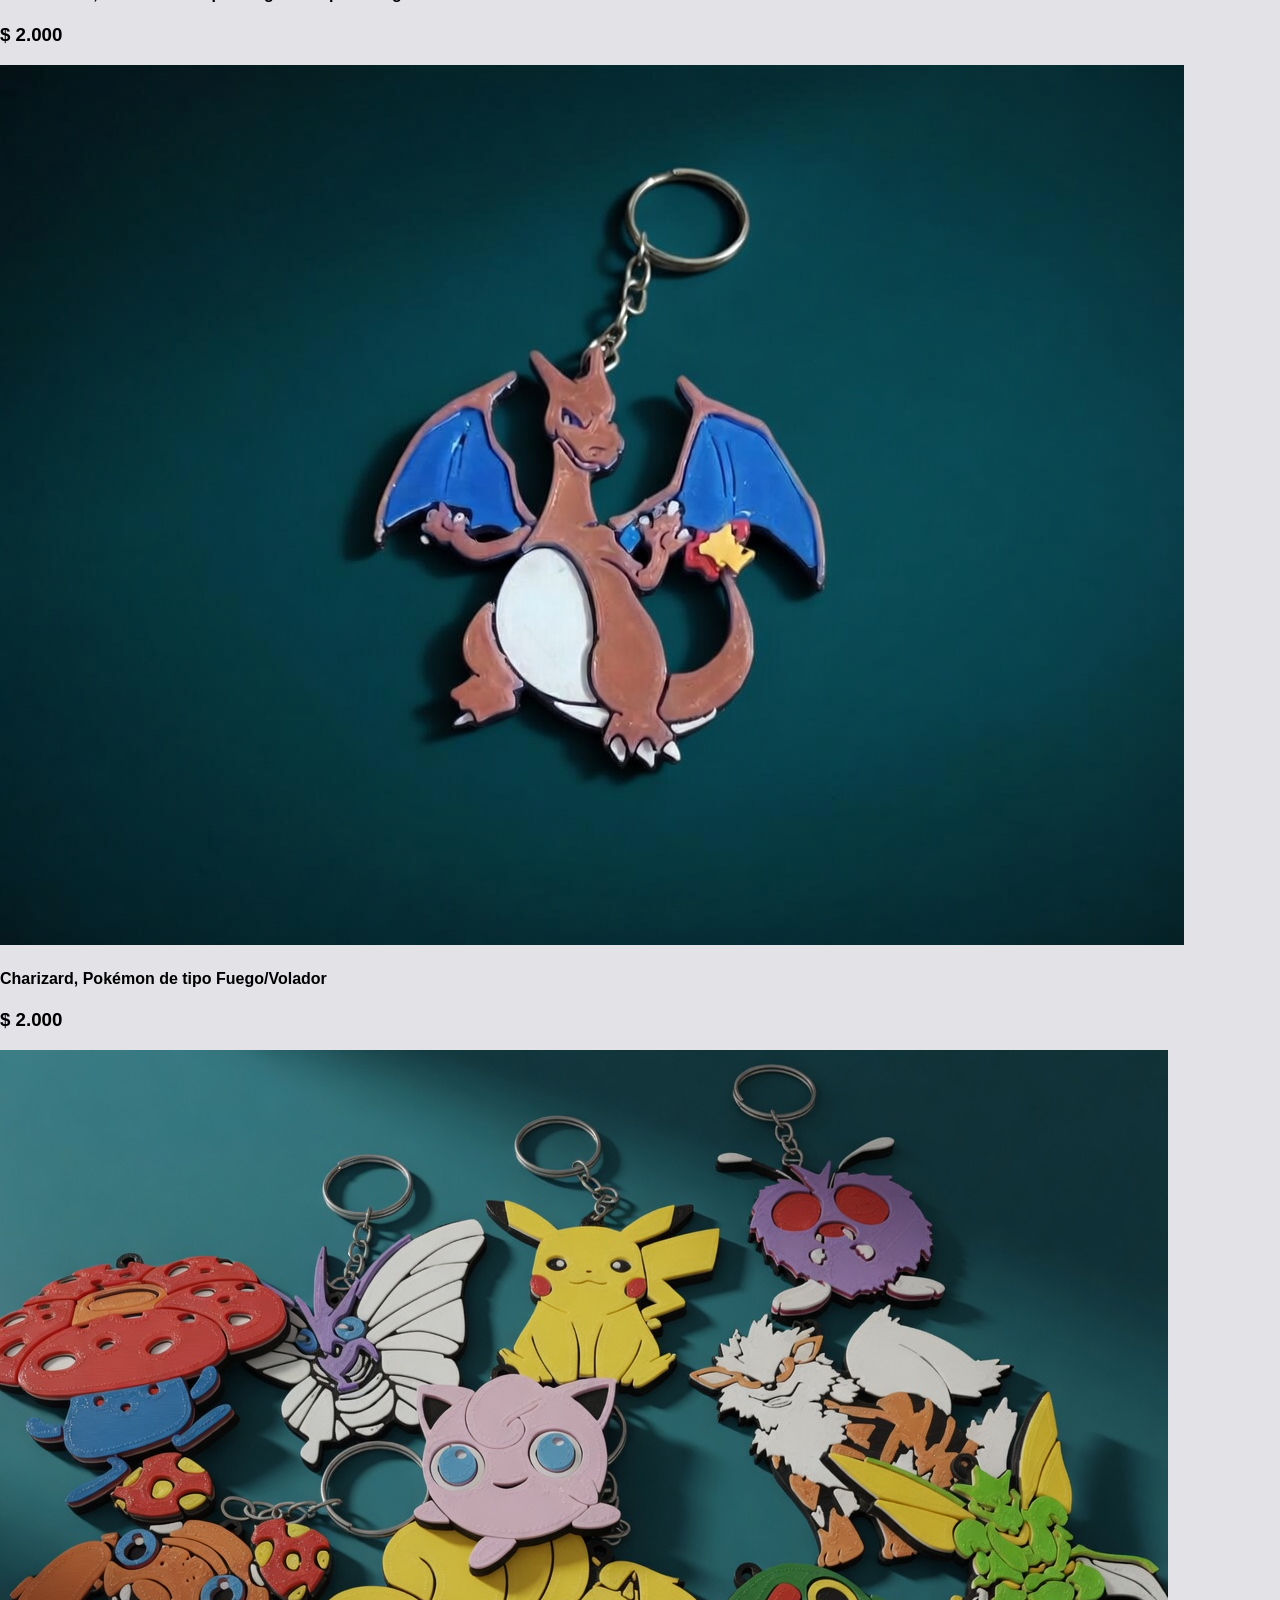
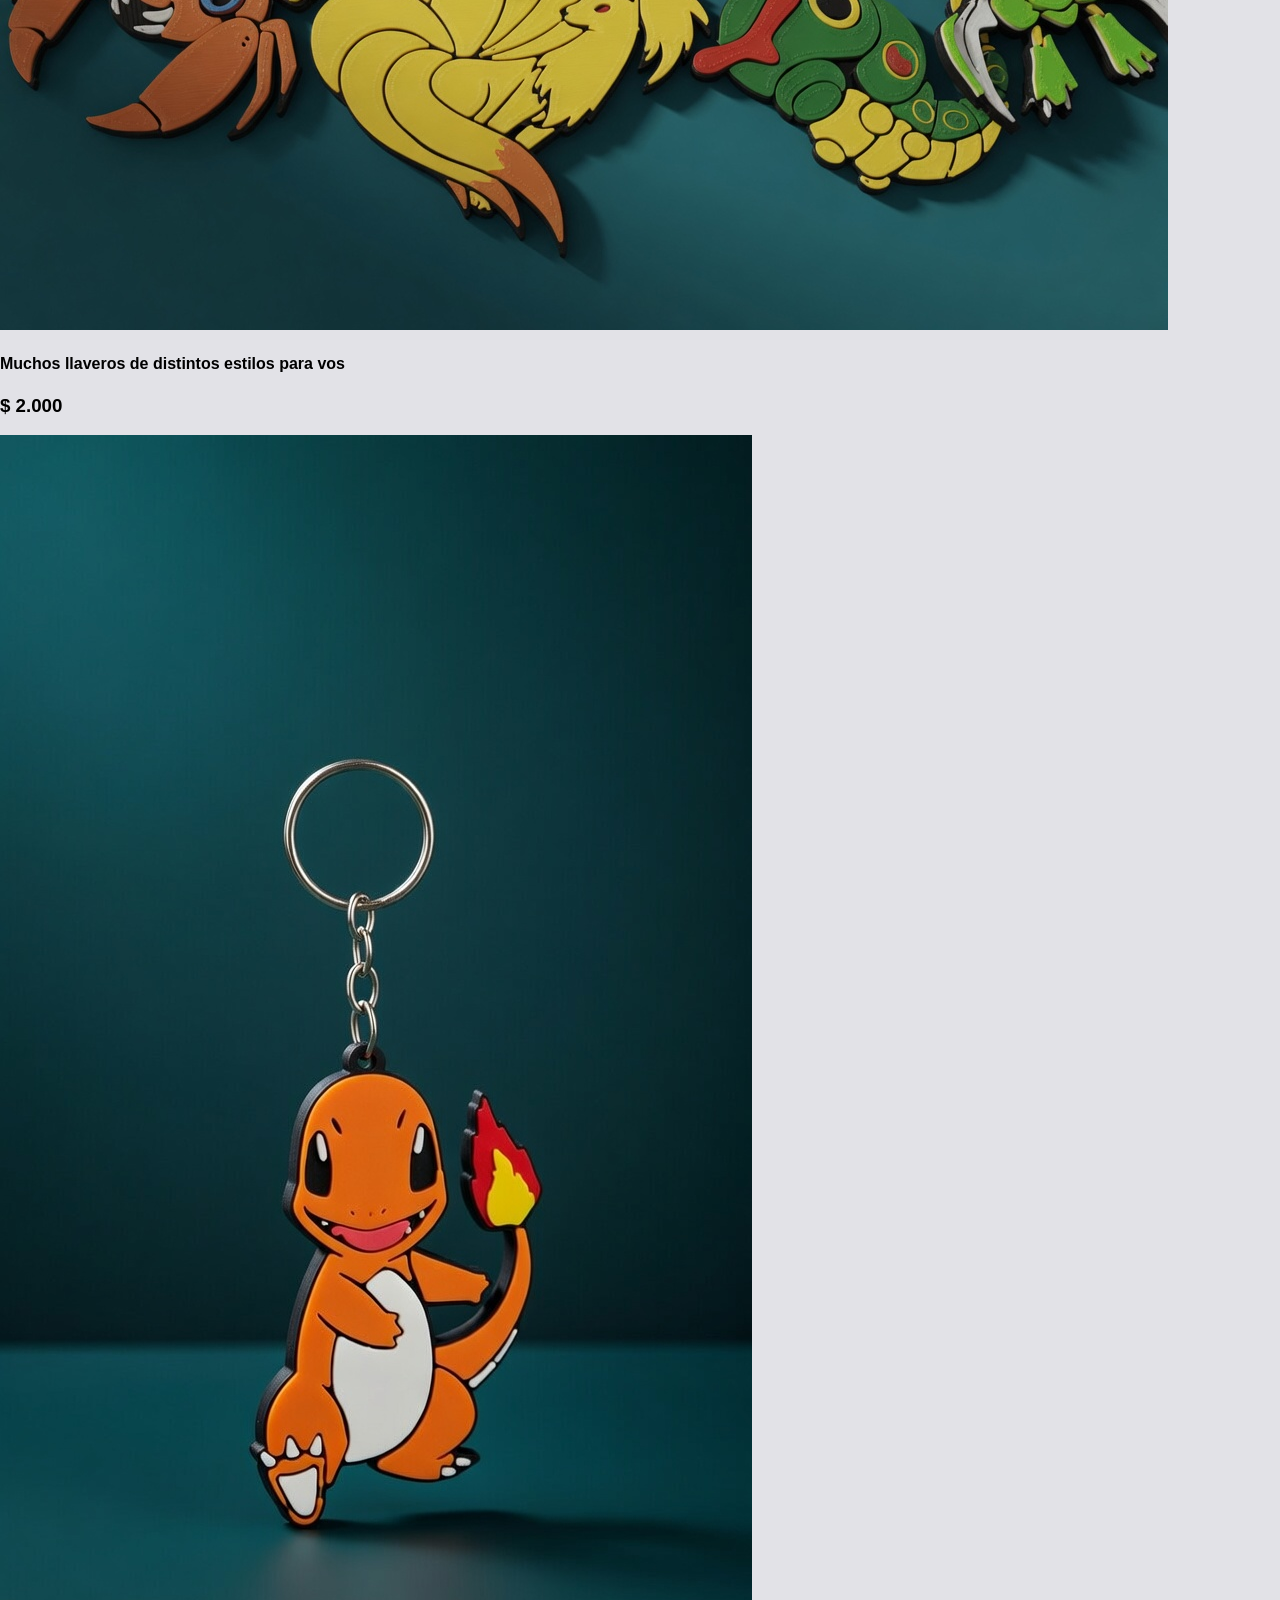
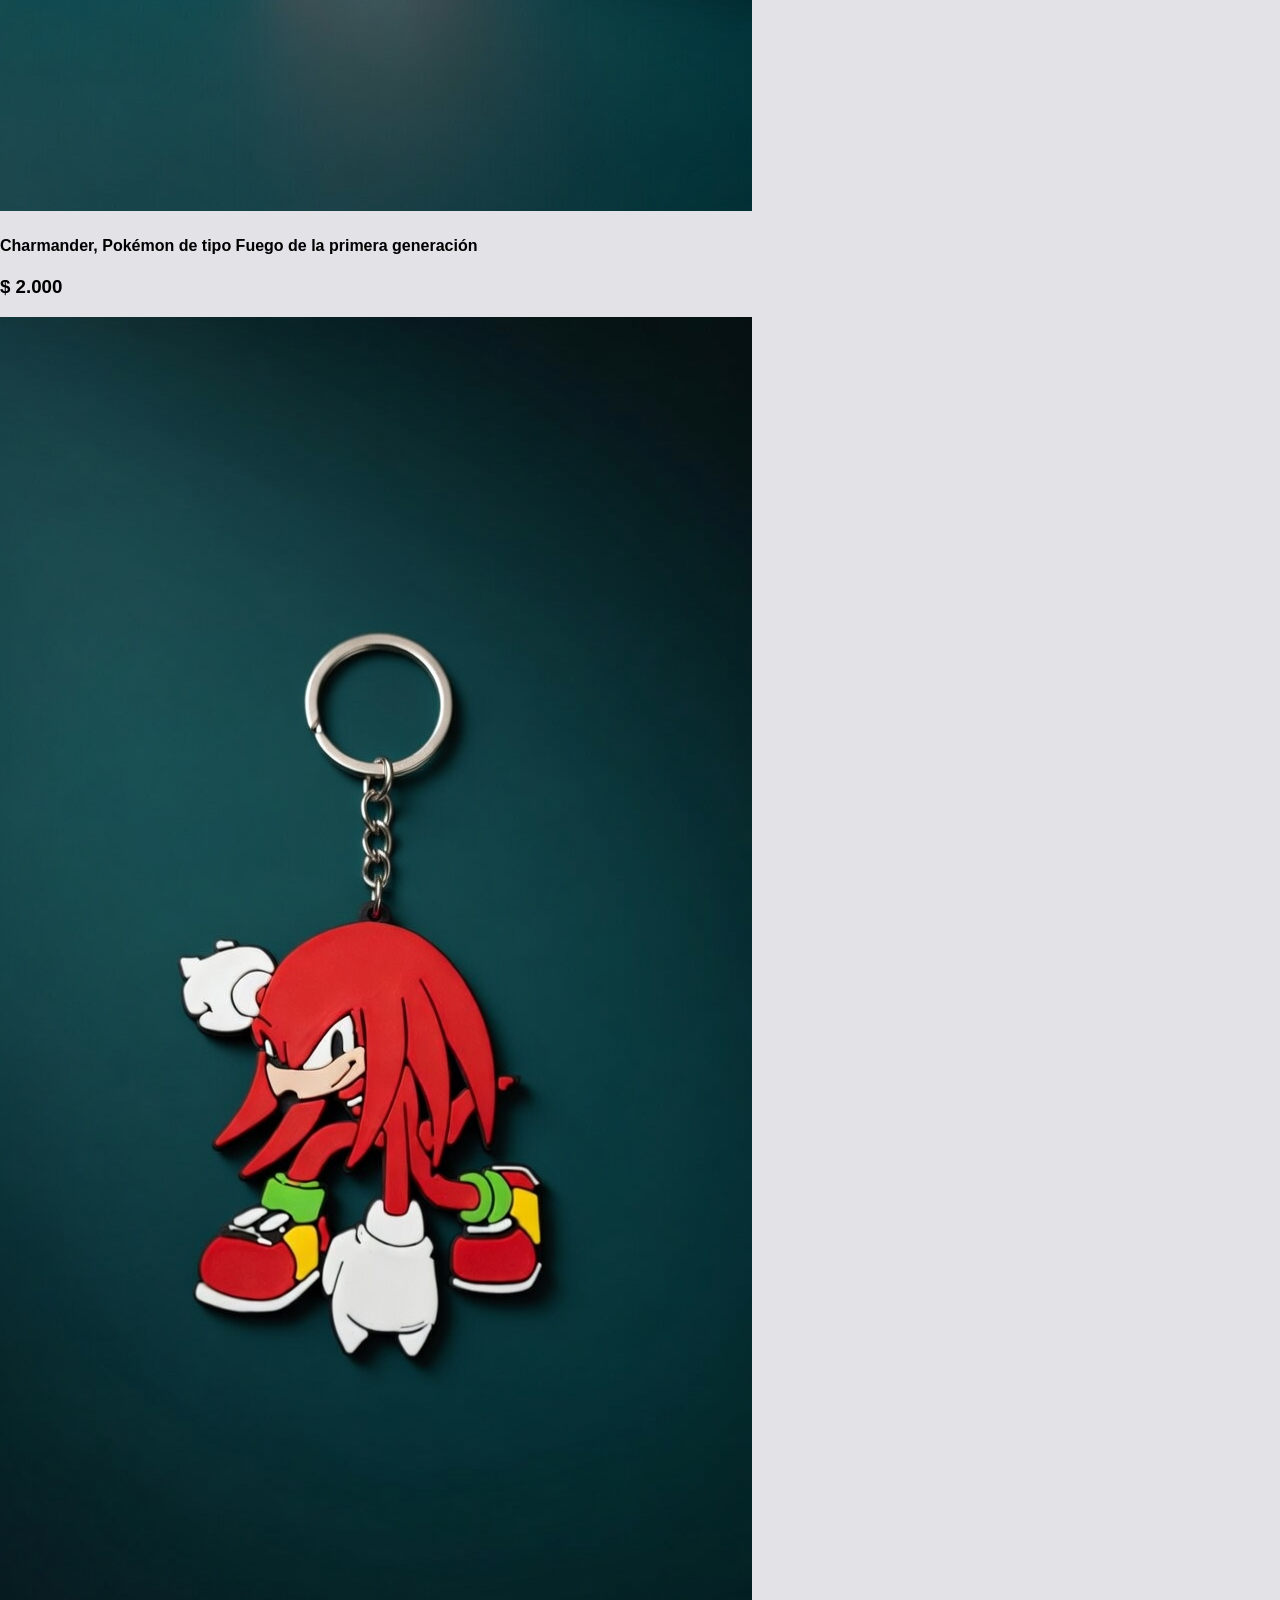
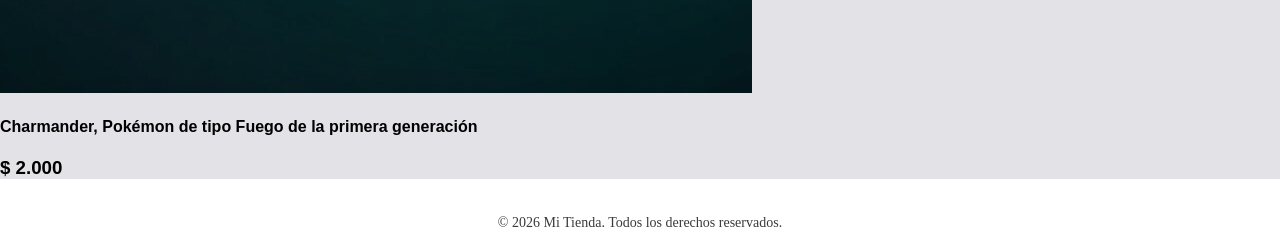
==== commit 34c835d4: "avance5.0_dia3" ====
--- a/index.html
+++ b/index.html
@@ -20,7 +20,7 @@
         </div>
         <nav class="navListaHeader">
             <ul>
-                <li><a href="/products.html">llaveros</a></li>
+                <li><a href="products.html">llaveros</a></li>
                 <li class="compra"><a href="#">comprar</a></li>
                 <li><a href="#">FYQ</a></li>
             </ul>
@@ -41,7 +41,7 @@
             <button class="buttonHead" type="button">Explora la Colección</button>
         </div>
         <div class="contentImg">
-            <img class="imgProduct" src="data/charizarFV..jpg" alt="Imagen del Producto">
+            <img class="imgProduct" src="data/charizarFV.jpg" alt="Imagen del Producto">
         </div>
 
     </section>
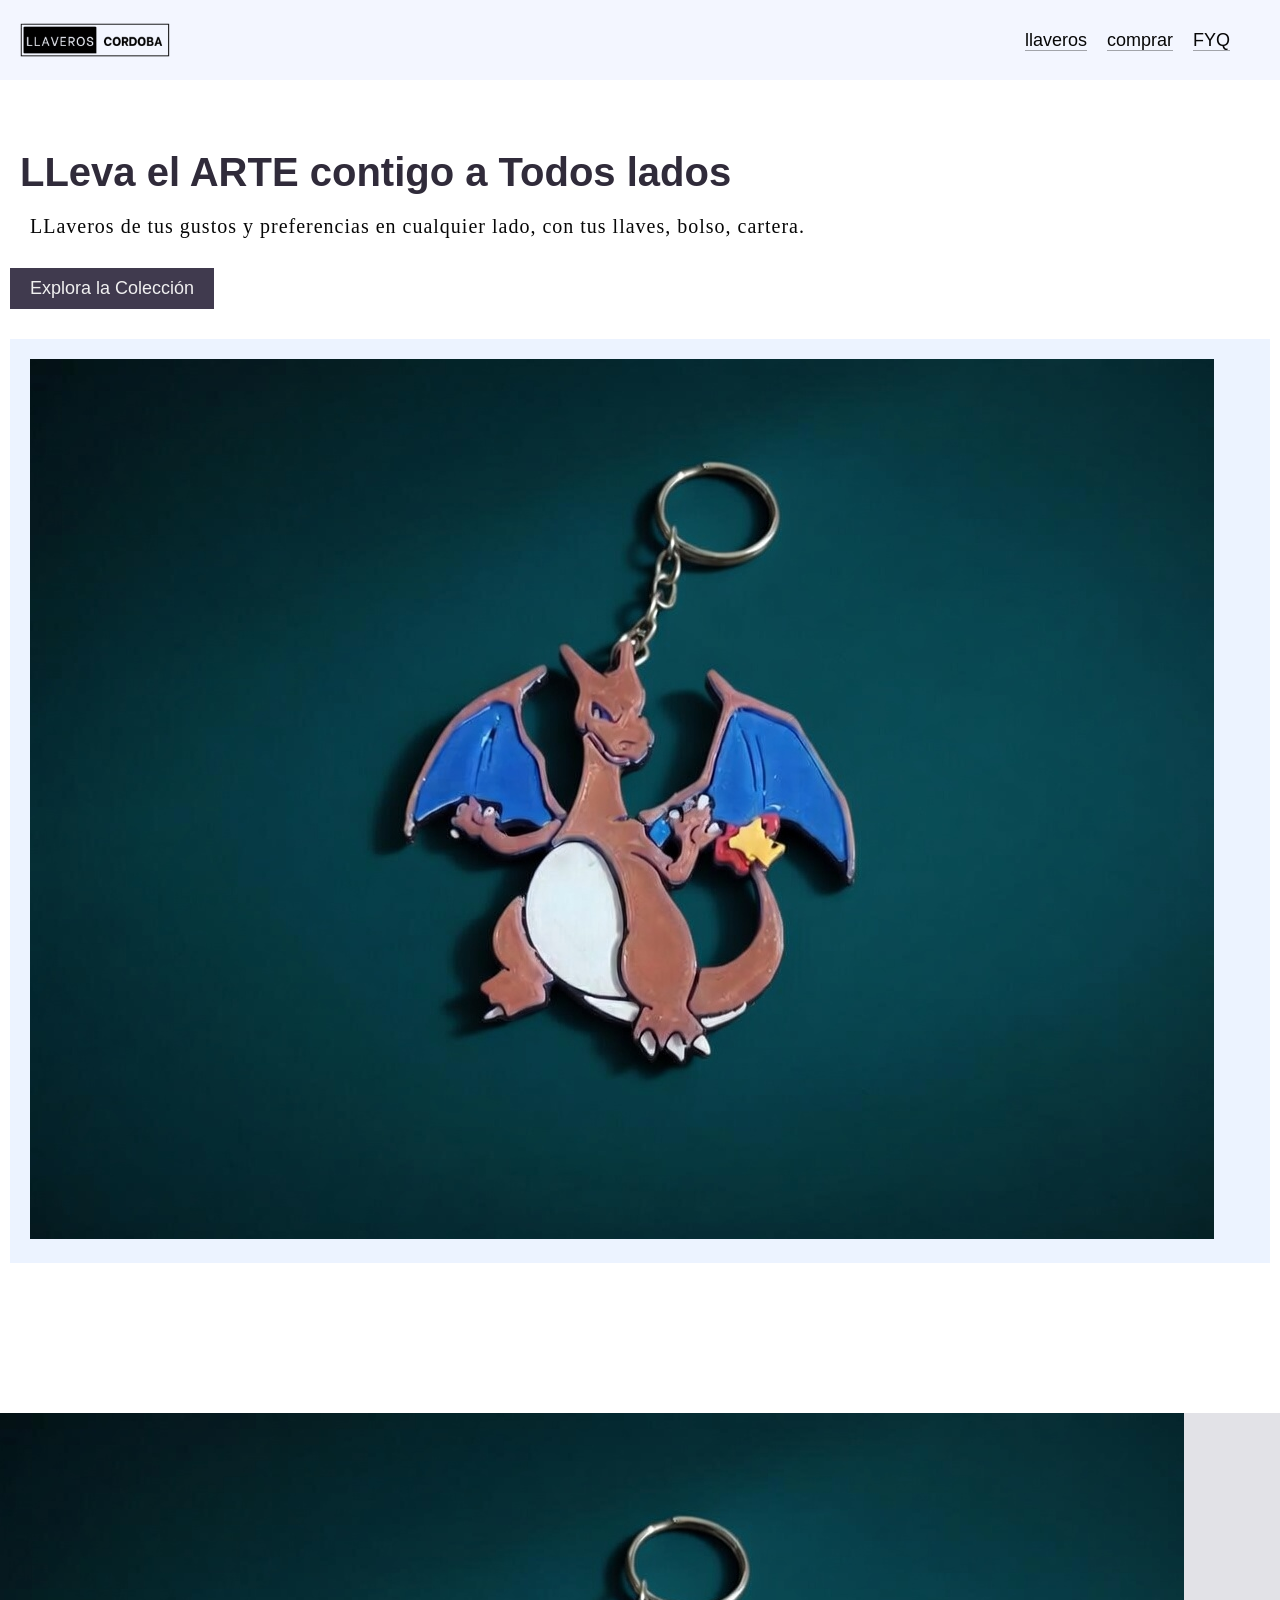
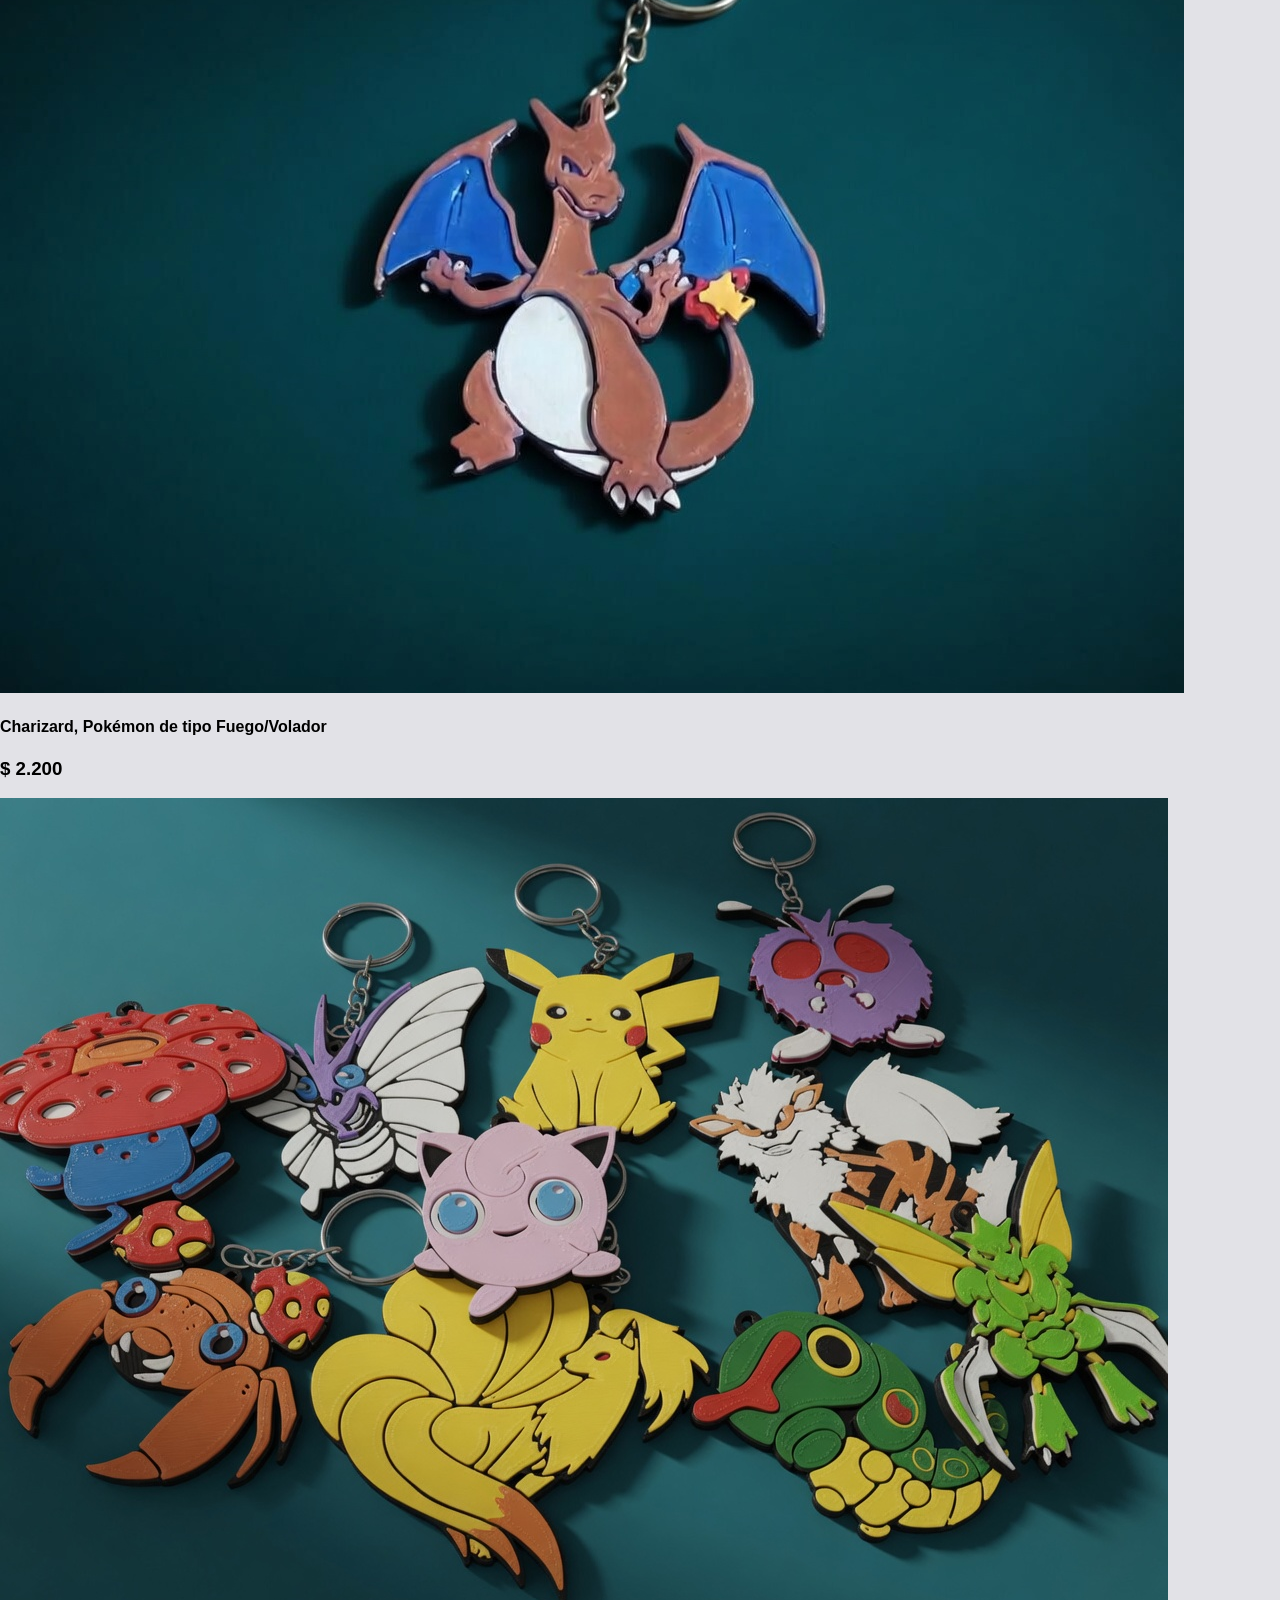
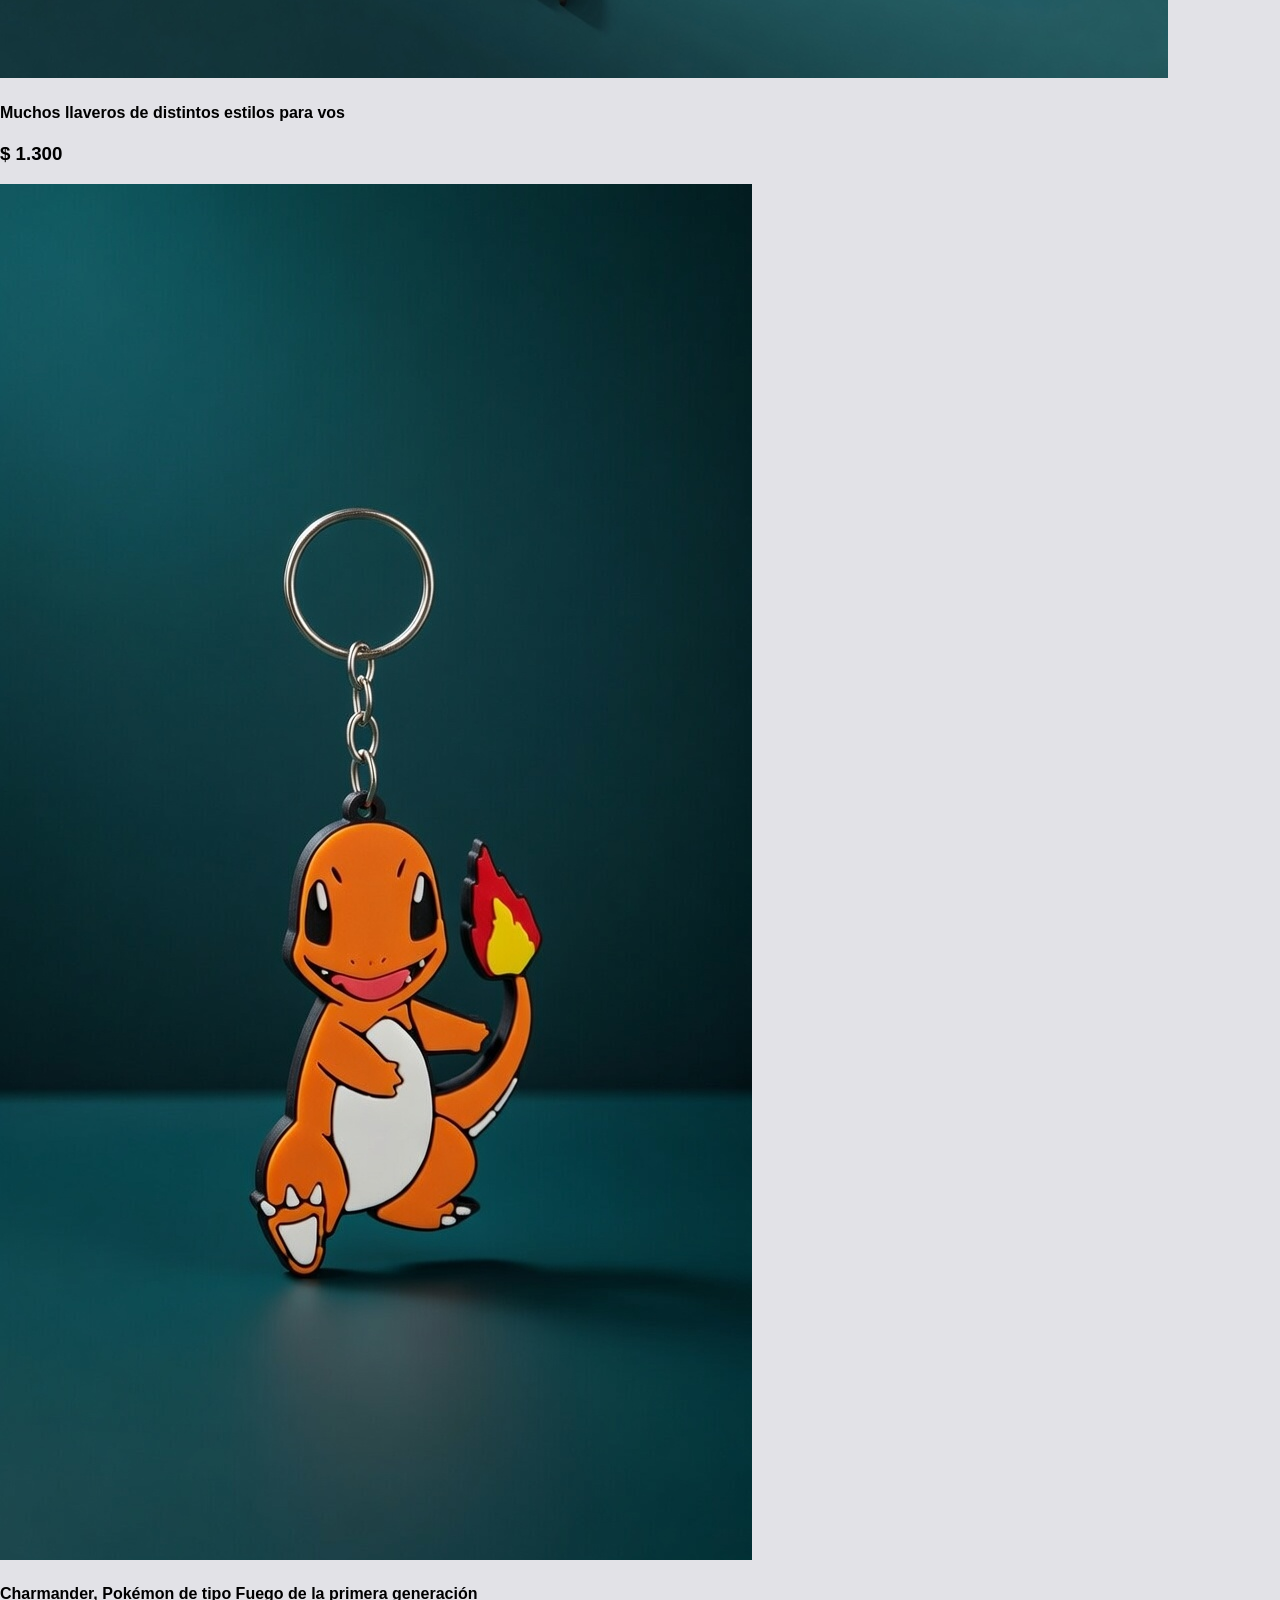
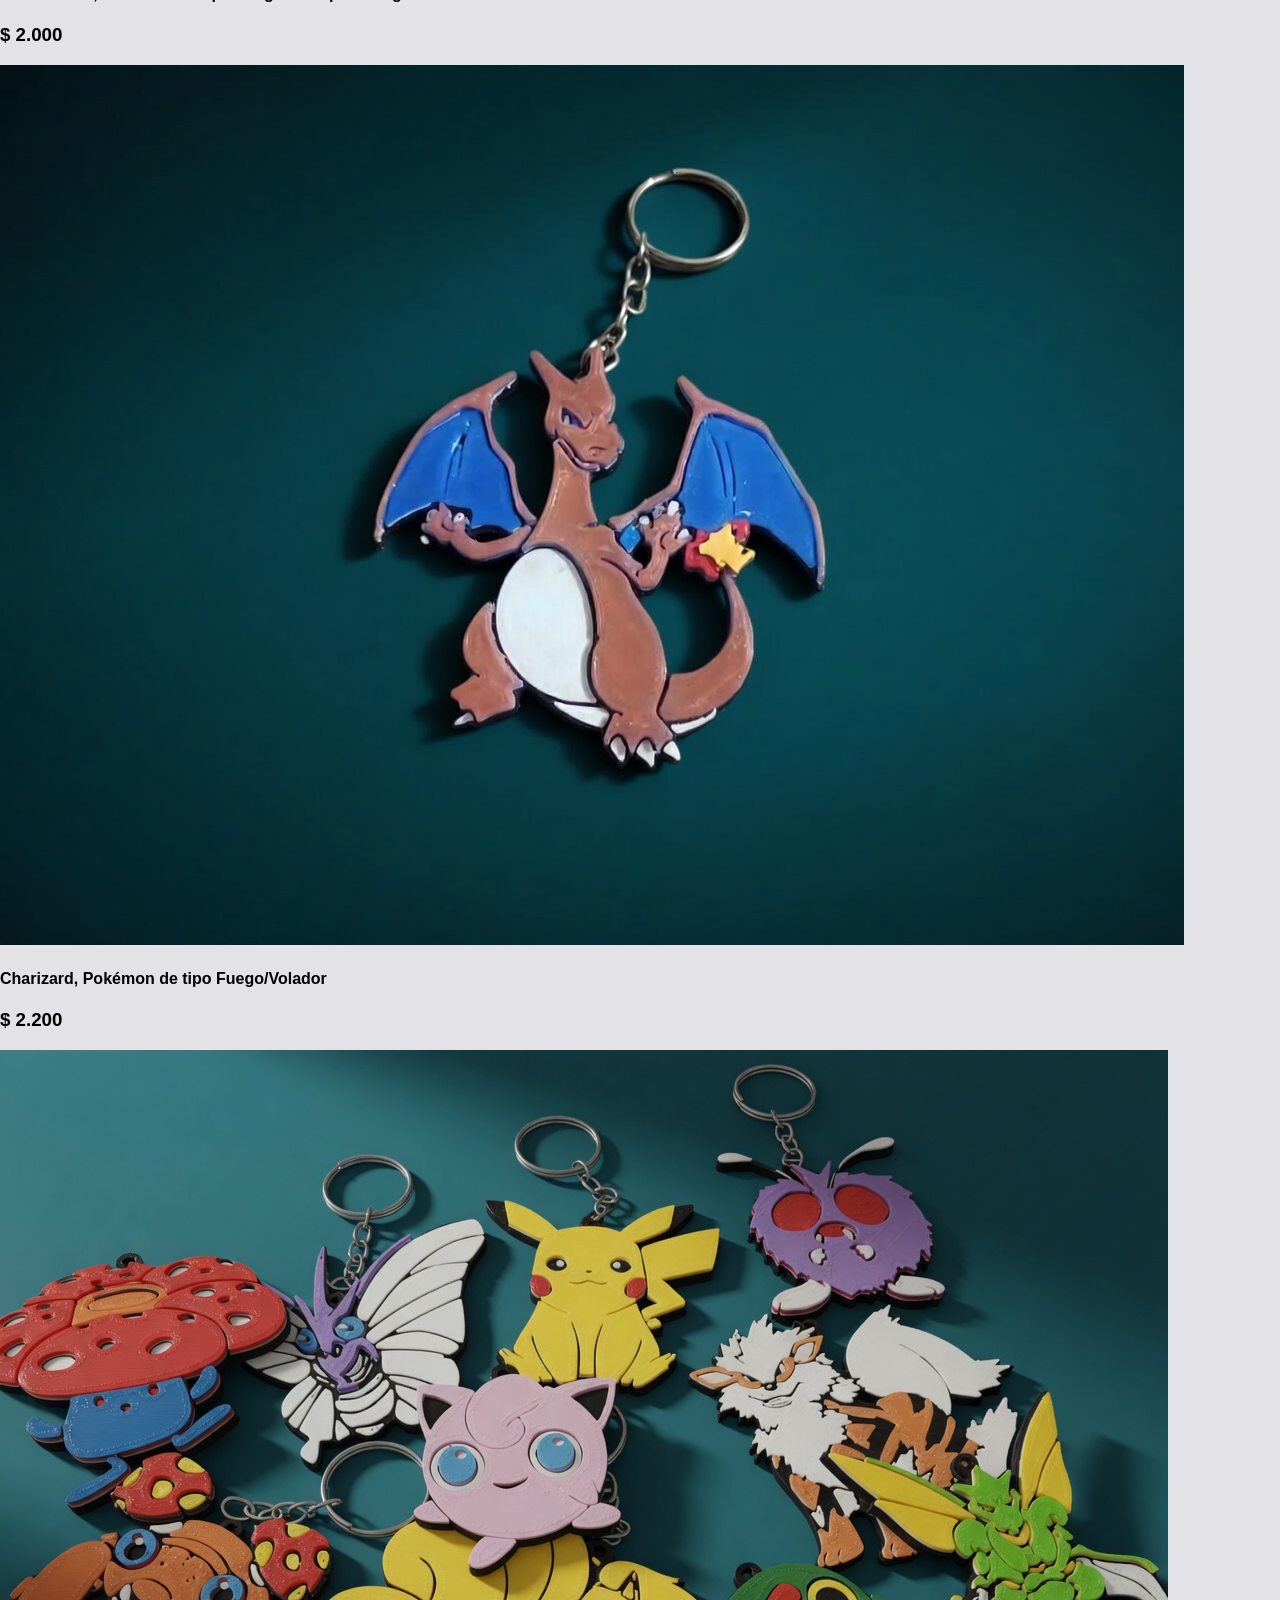
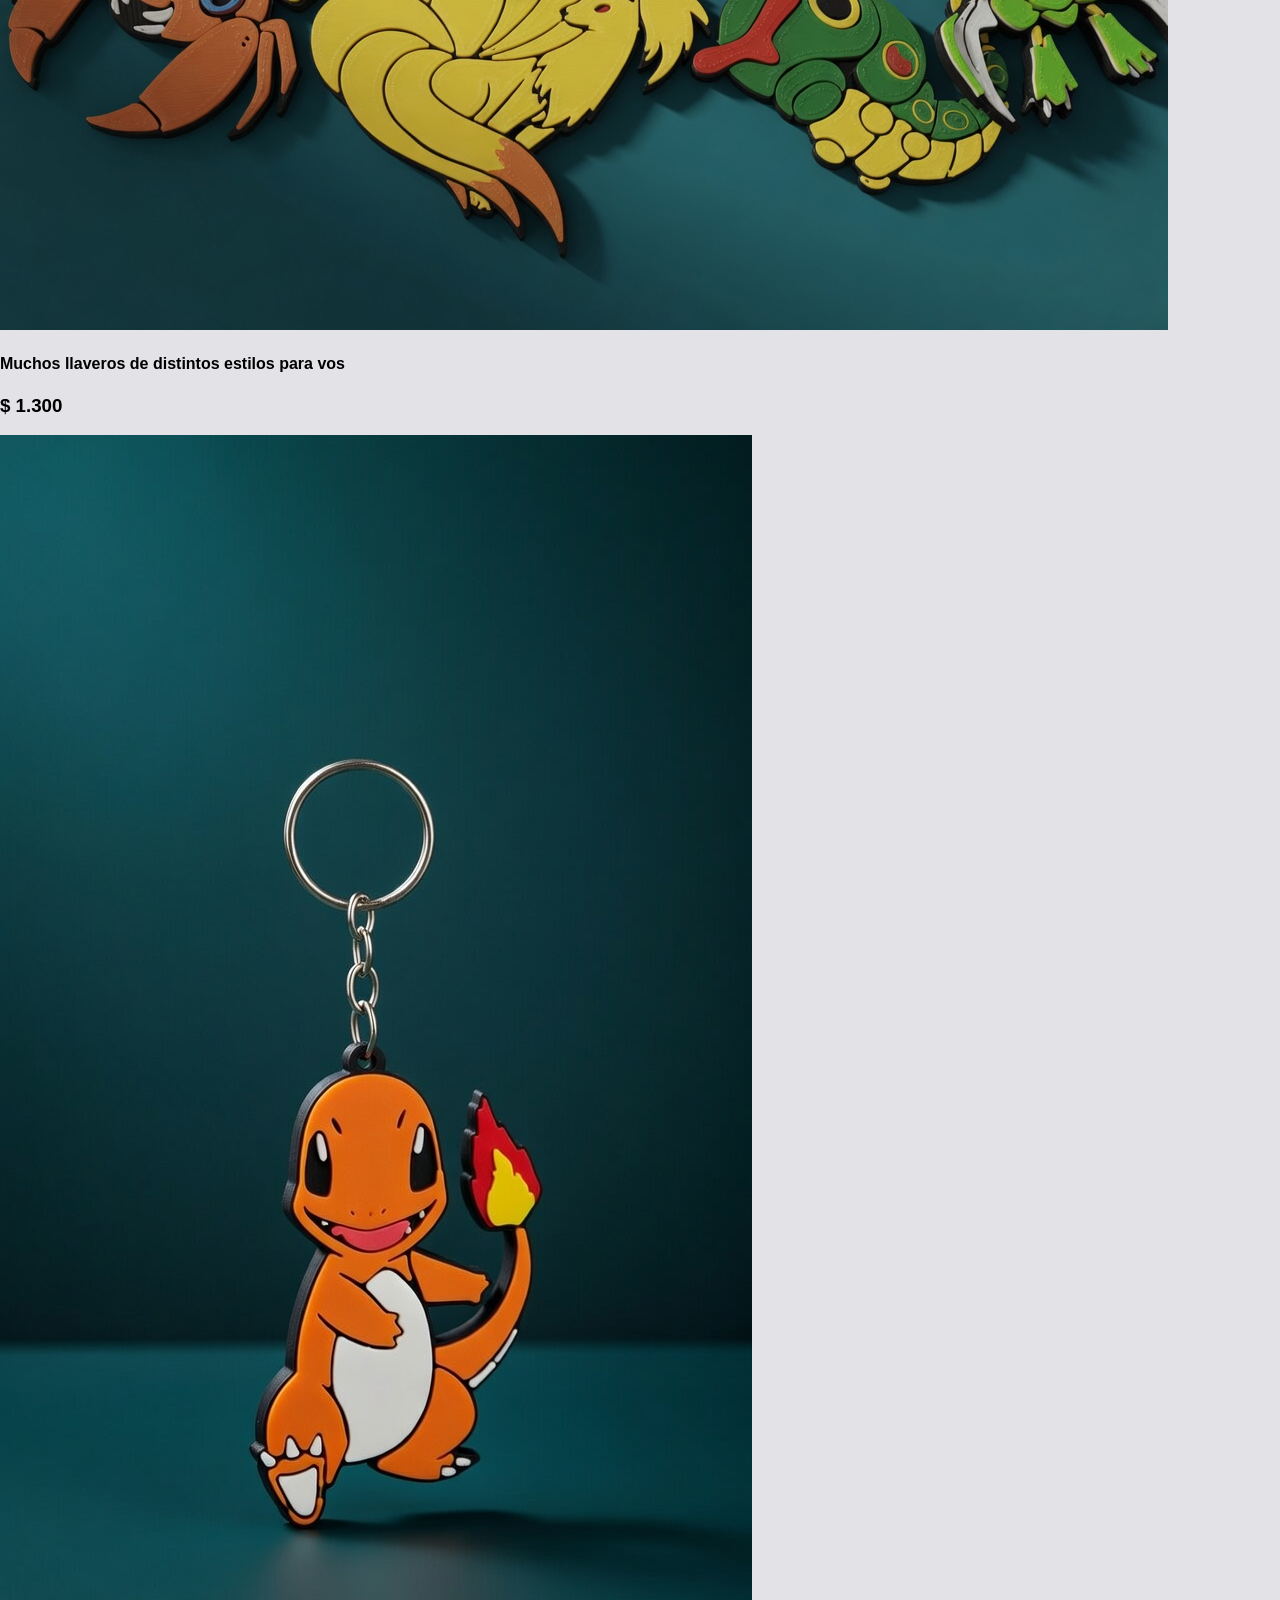
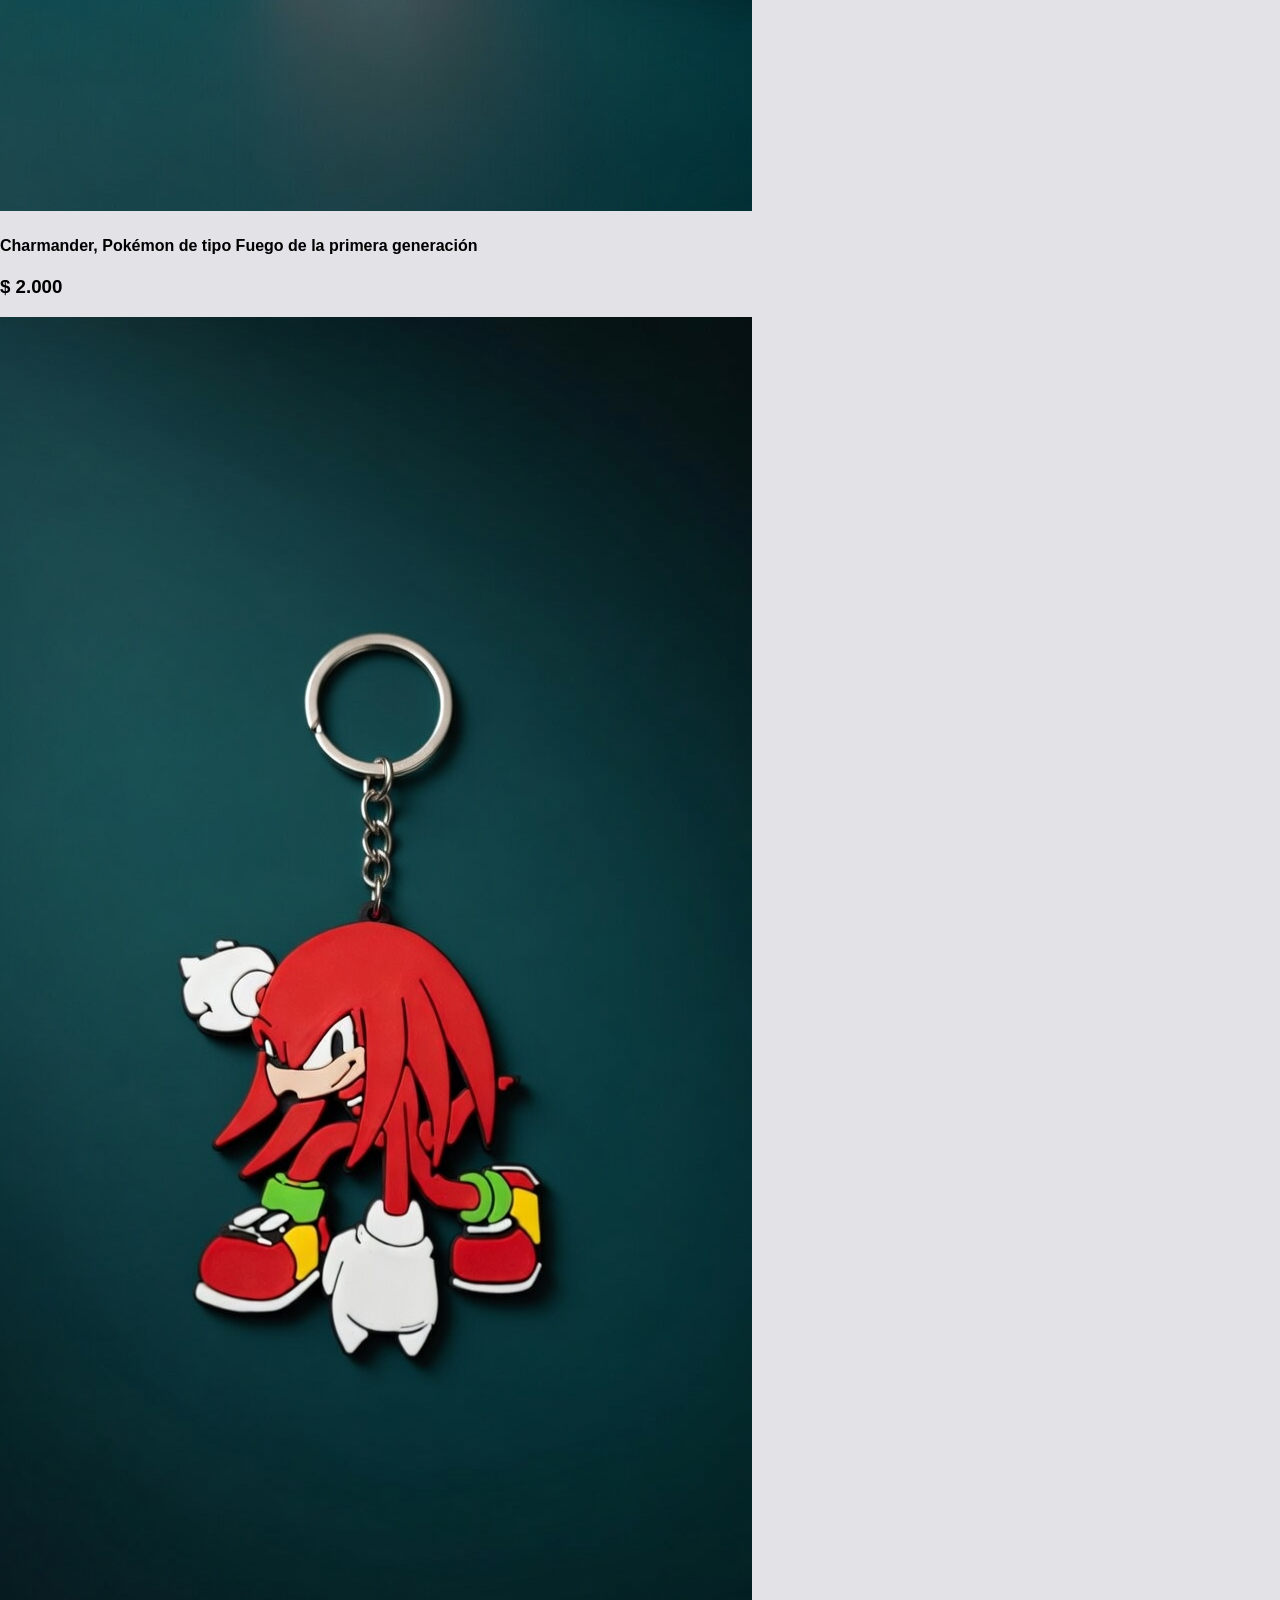
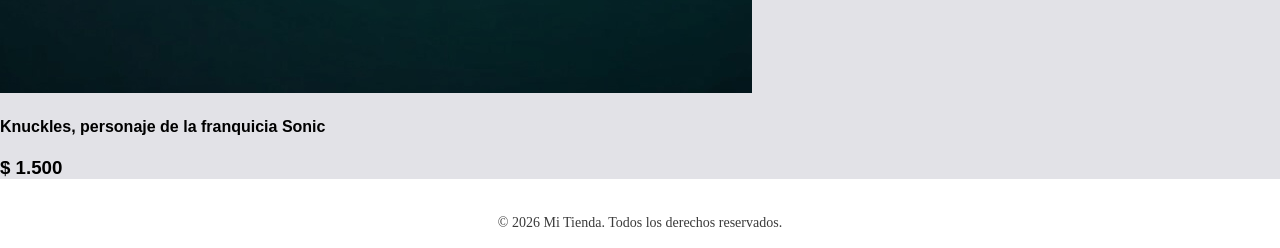
==== commit 56ccd5c4: "avance5.0_dia3" ====
--- a/index.html
+++ b/index.html
@@ -76,7 +76,7 @@
                 </article>
                 <article class="thisArticle">
                     <div class="boxImg">
-                        <img class="imgProductExp" src="data/kuclesFV.jpg" alt="Imagen del Producto" >
+                        <img class="imgProductExp" src="data/knuckles.jpg" alt="Imagen del Producto" >
                     </div>
                     <div class="divInfoProduct">
                         <div class="contenProduct">
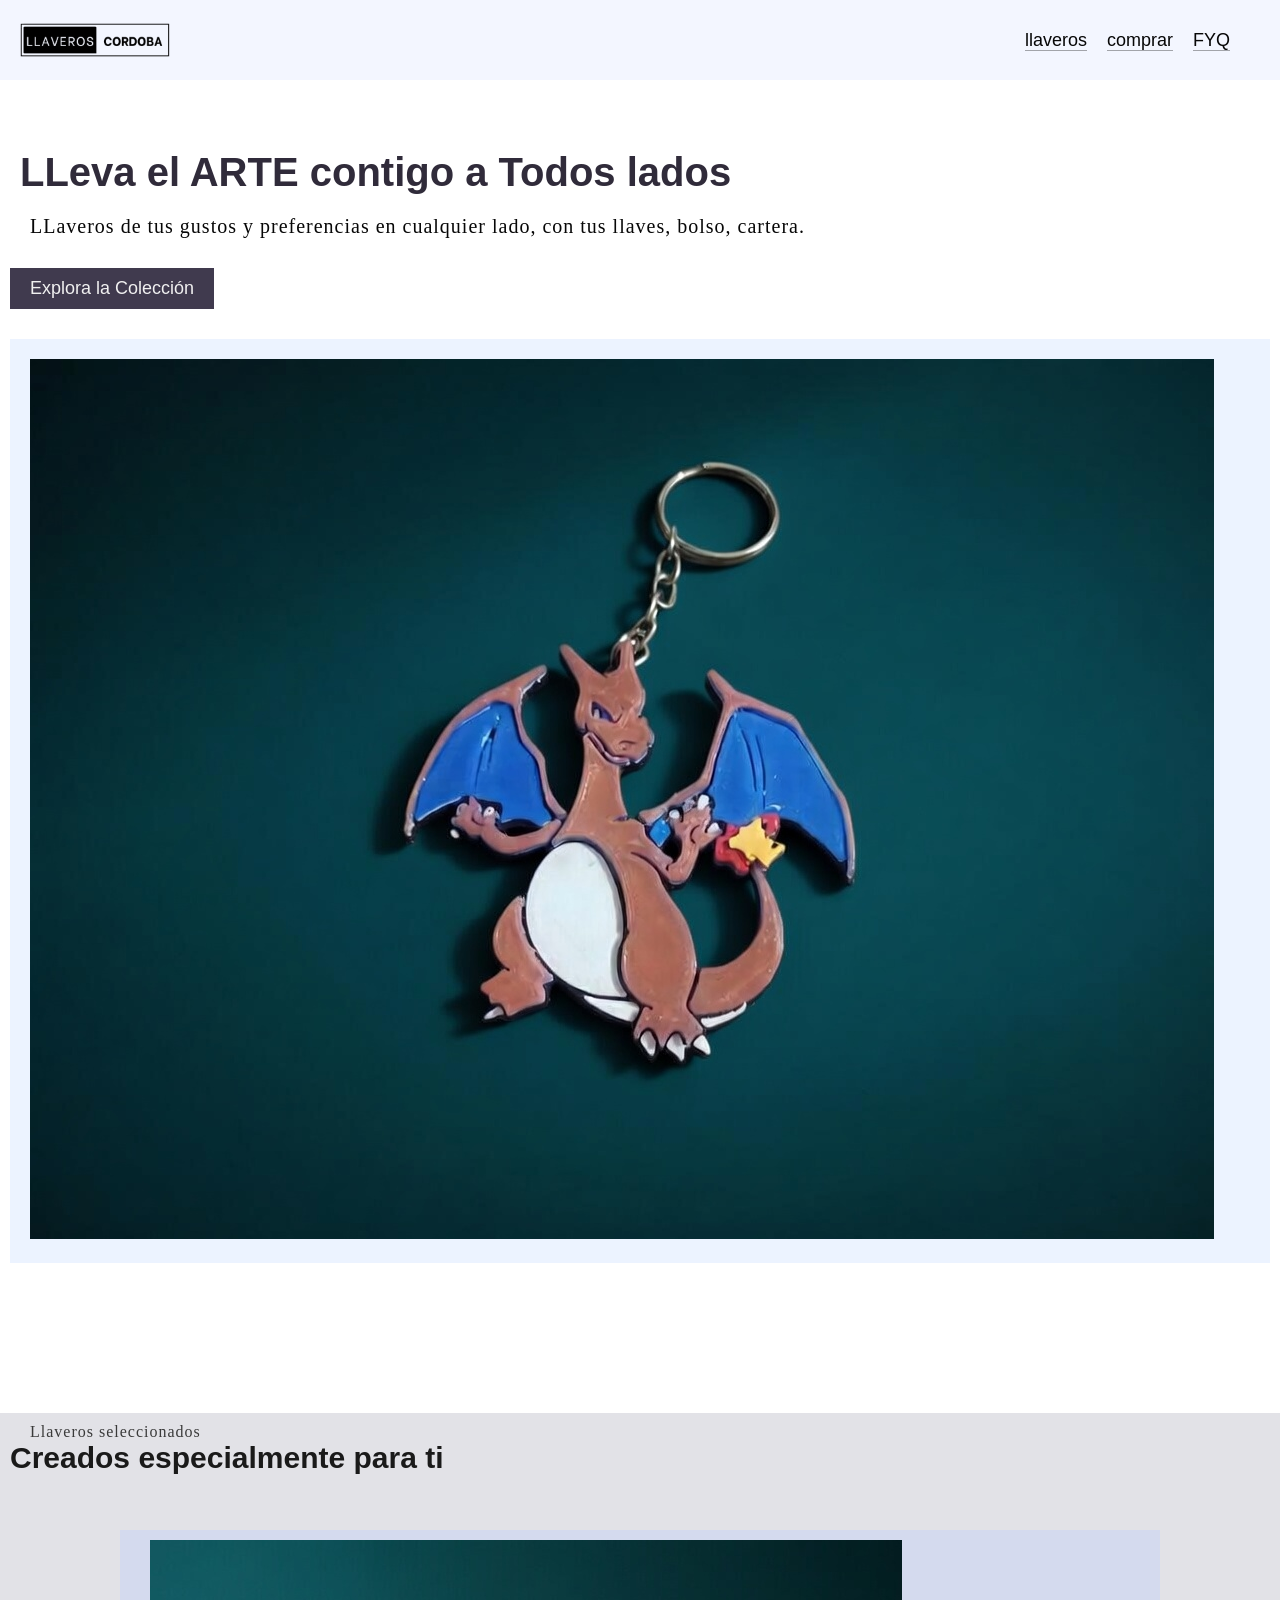
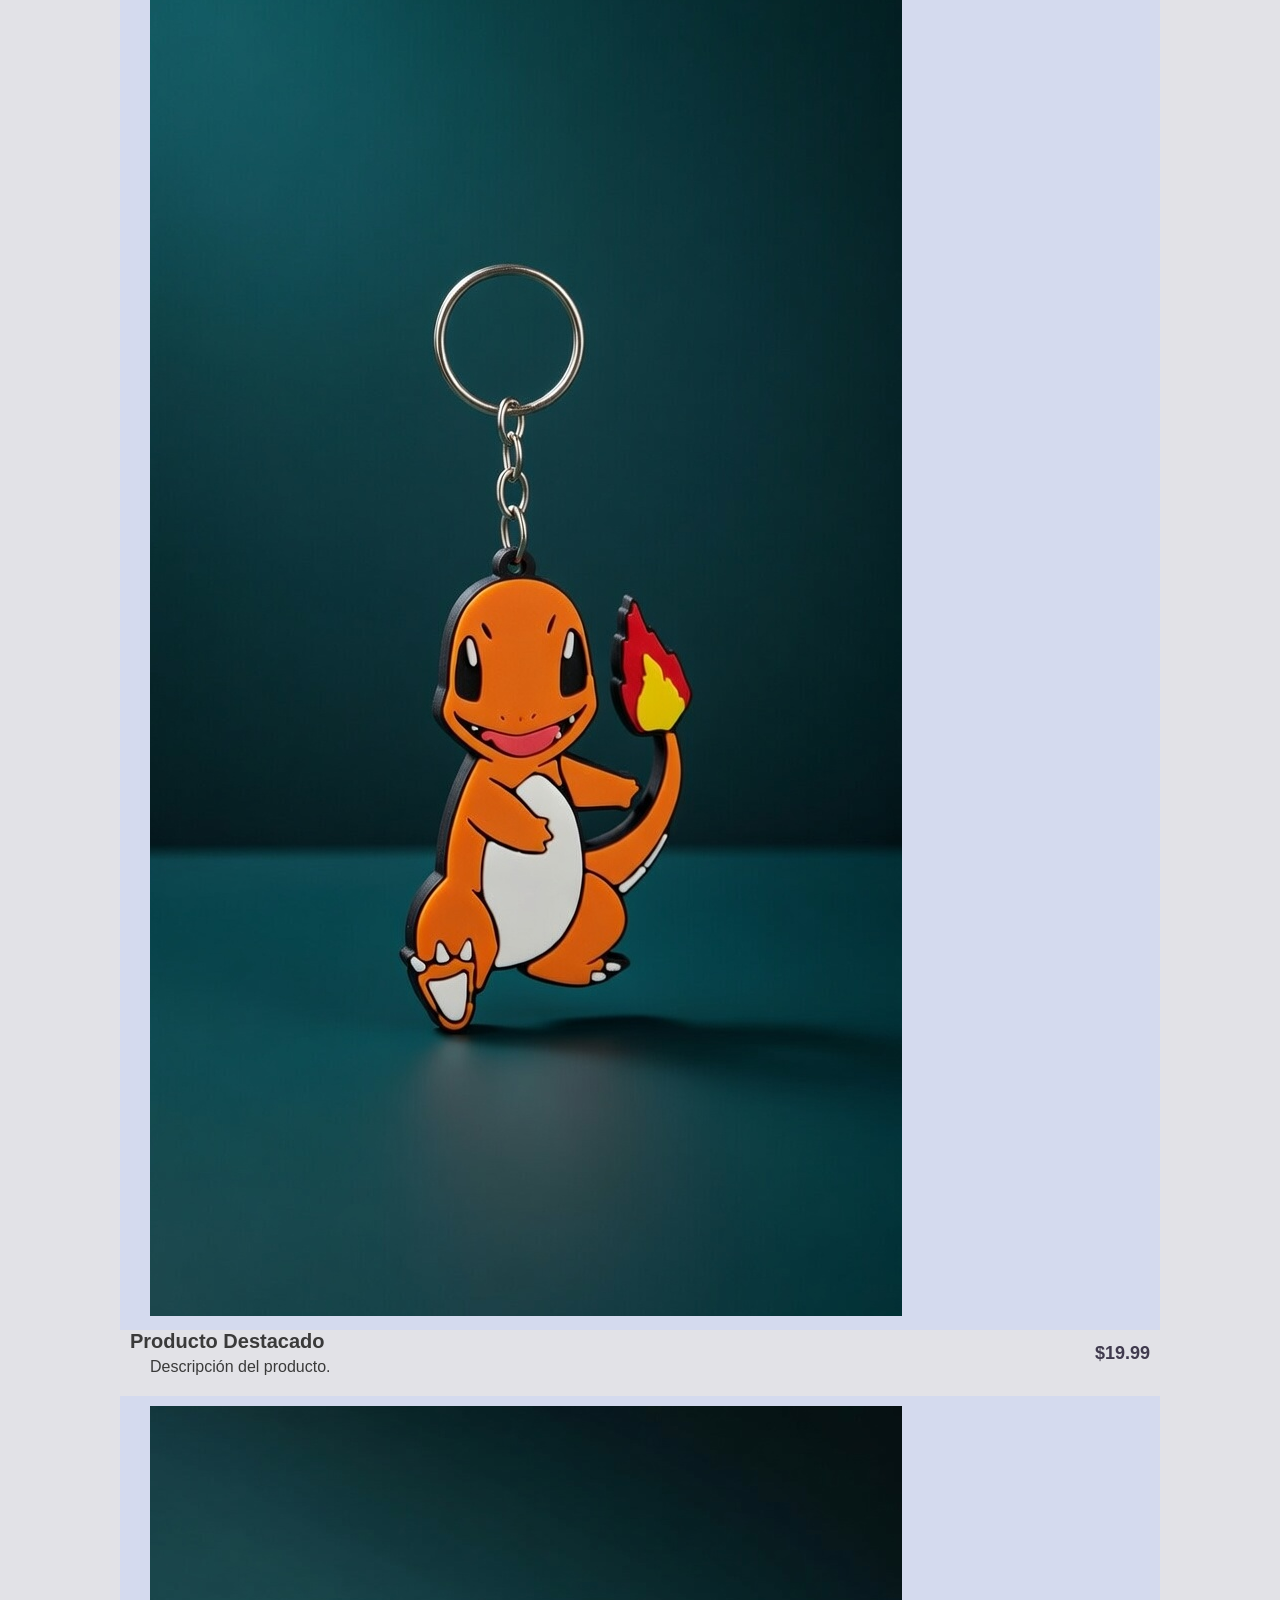
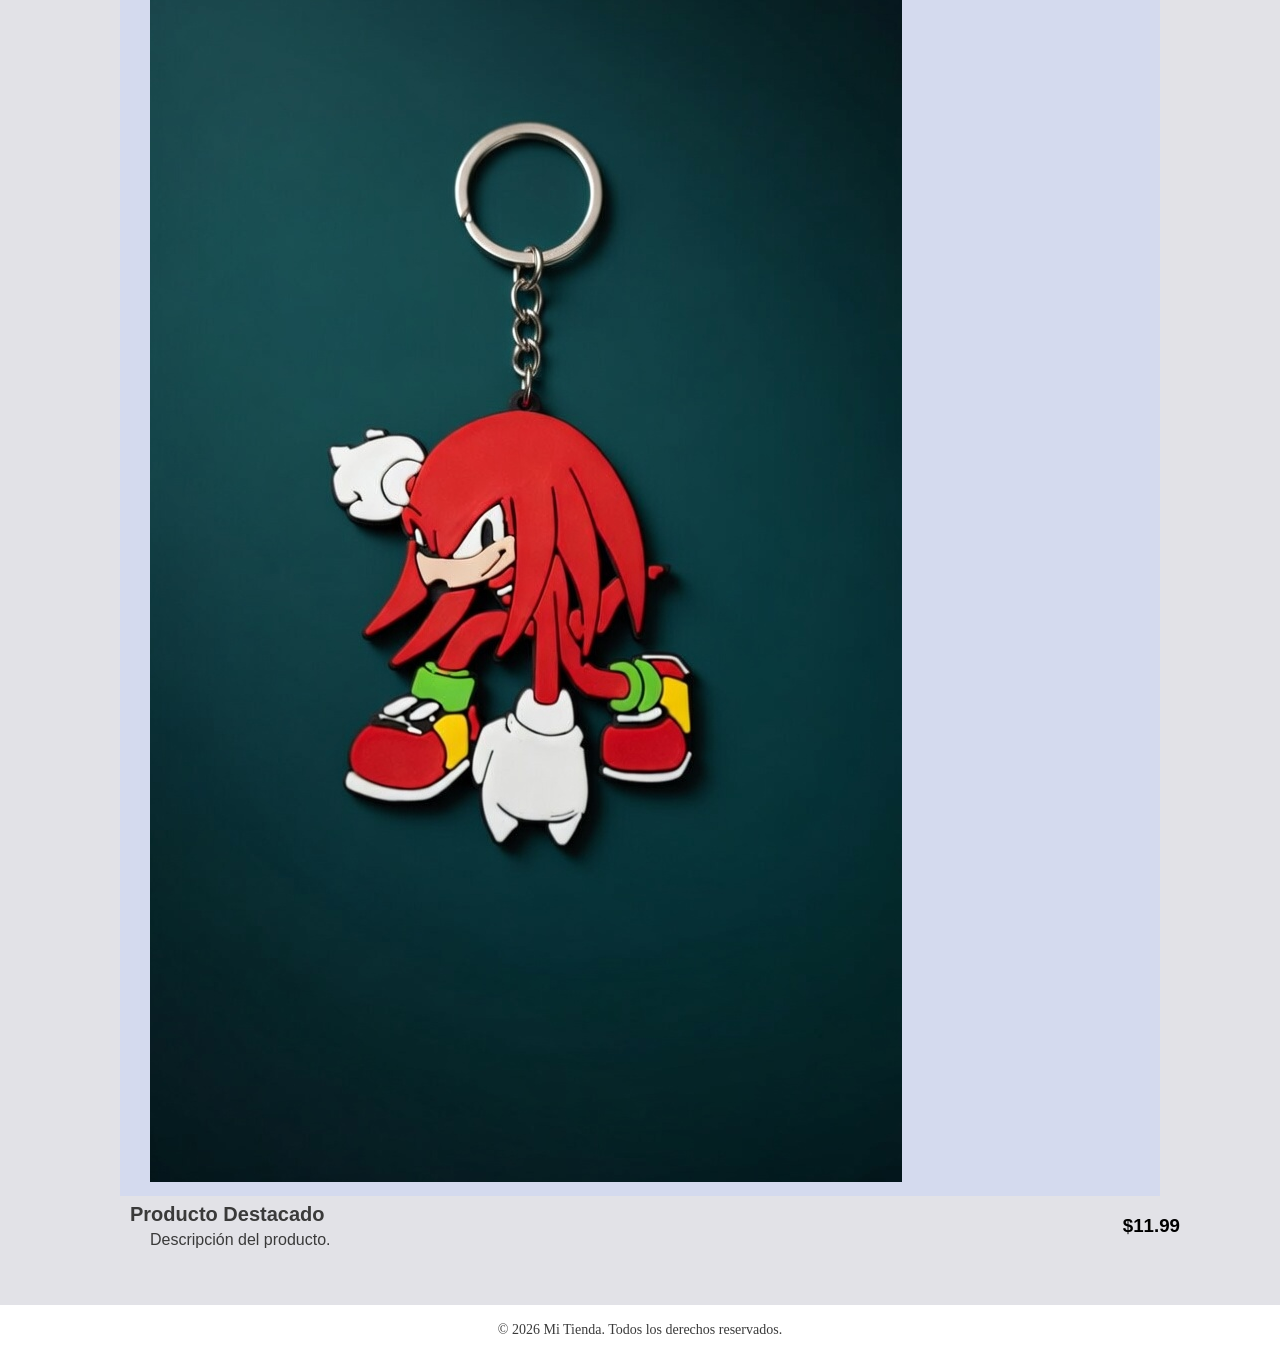
==== commit b6e3d501: "avance_6.0_dia3" ====
--- a/index.html
+++ b/index.html
@@ -38,7 +38,7 @@
             <p>LLaveros de tus gustos y preferencias en cualquier lado, con tus llaves, bolso, cartera.</p>
         </div>
         <div>
-            <button class="buttonHead" type="button">Explora la Colección</button>
+            <a href="products.html"><button class="buttonHead" type="button">Explora la Colección</button></a>
         </div>
         <div class="contentImg">
             <img class="imgProduct" src="data/charizarFV.jpg" alt="Imagen del Producto">
--- a/style.css
+++ b/style.css
@@ -50,6 +50,12 @@
     color: #070707;
     font-size: large;
     position: relative;
+}
+
+.navListaHeader a:hover{
+    background-color: #403a4e38;
+    color: #000000;
+    transition: 0.3s;
 }
 
 .navListaHeader a::after{
@@ -122,6 +128,12 @@
 
 }
 
+.buttonHead:hover{
+    background-color: #403a4e9c;
+    color: #f0f0f0;
+    transition: 0.3s;
+}
+
 
 .sectionProducts{
     width: 100%;
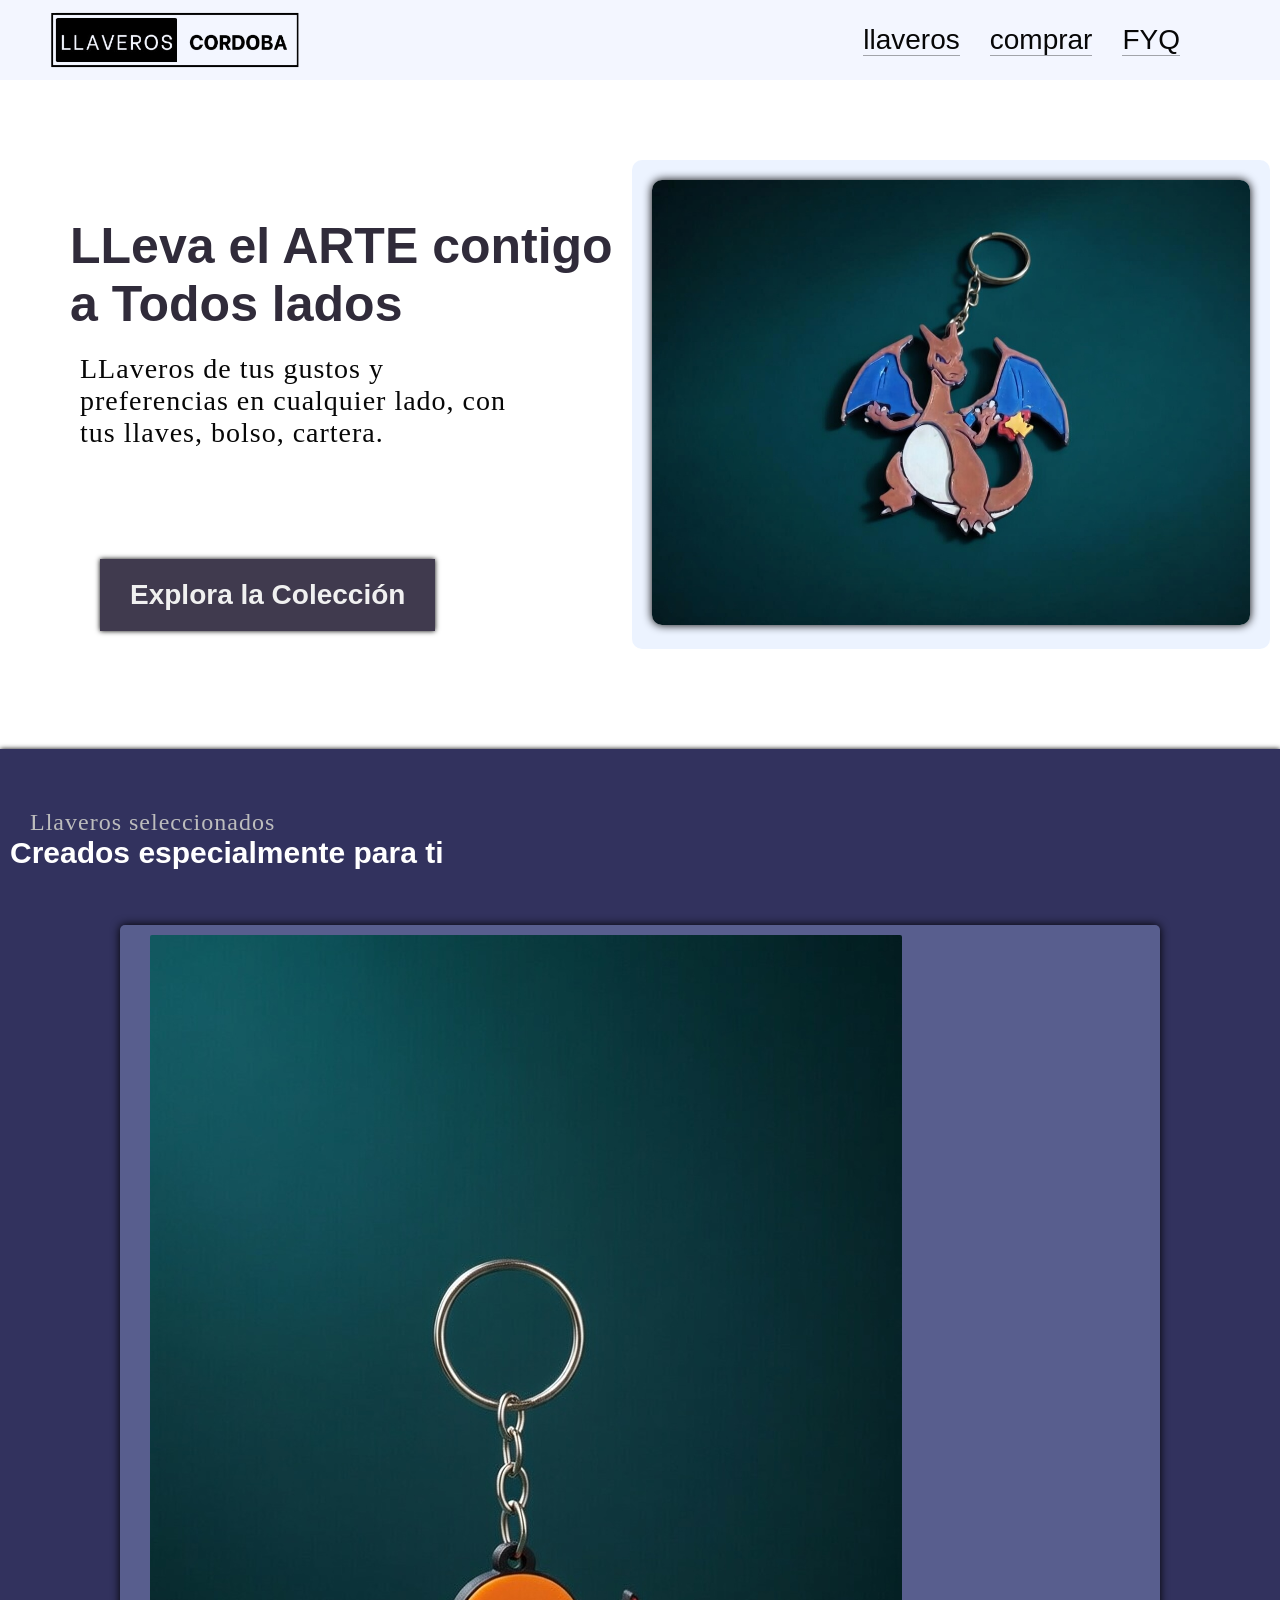
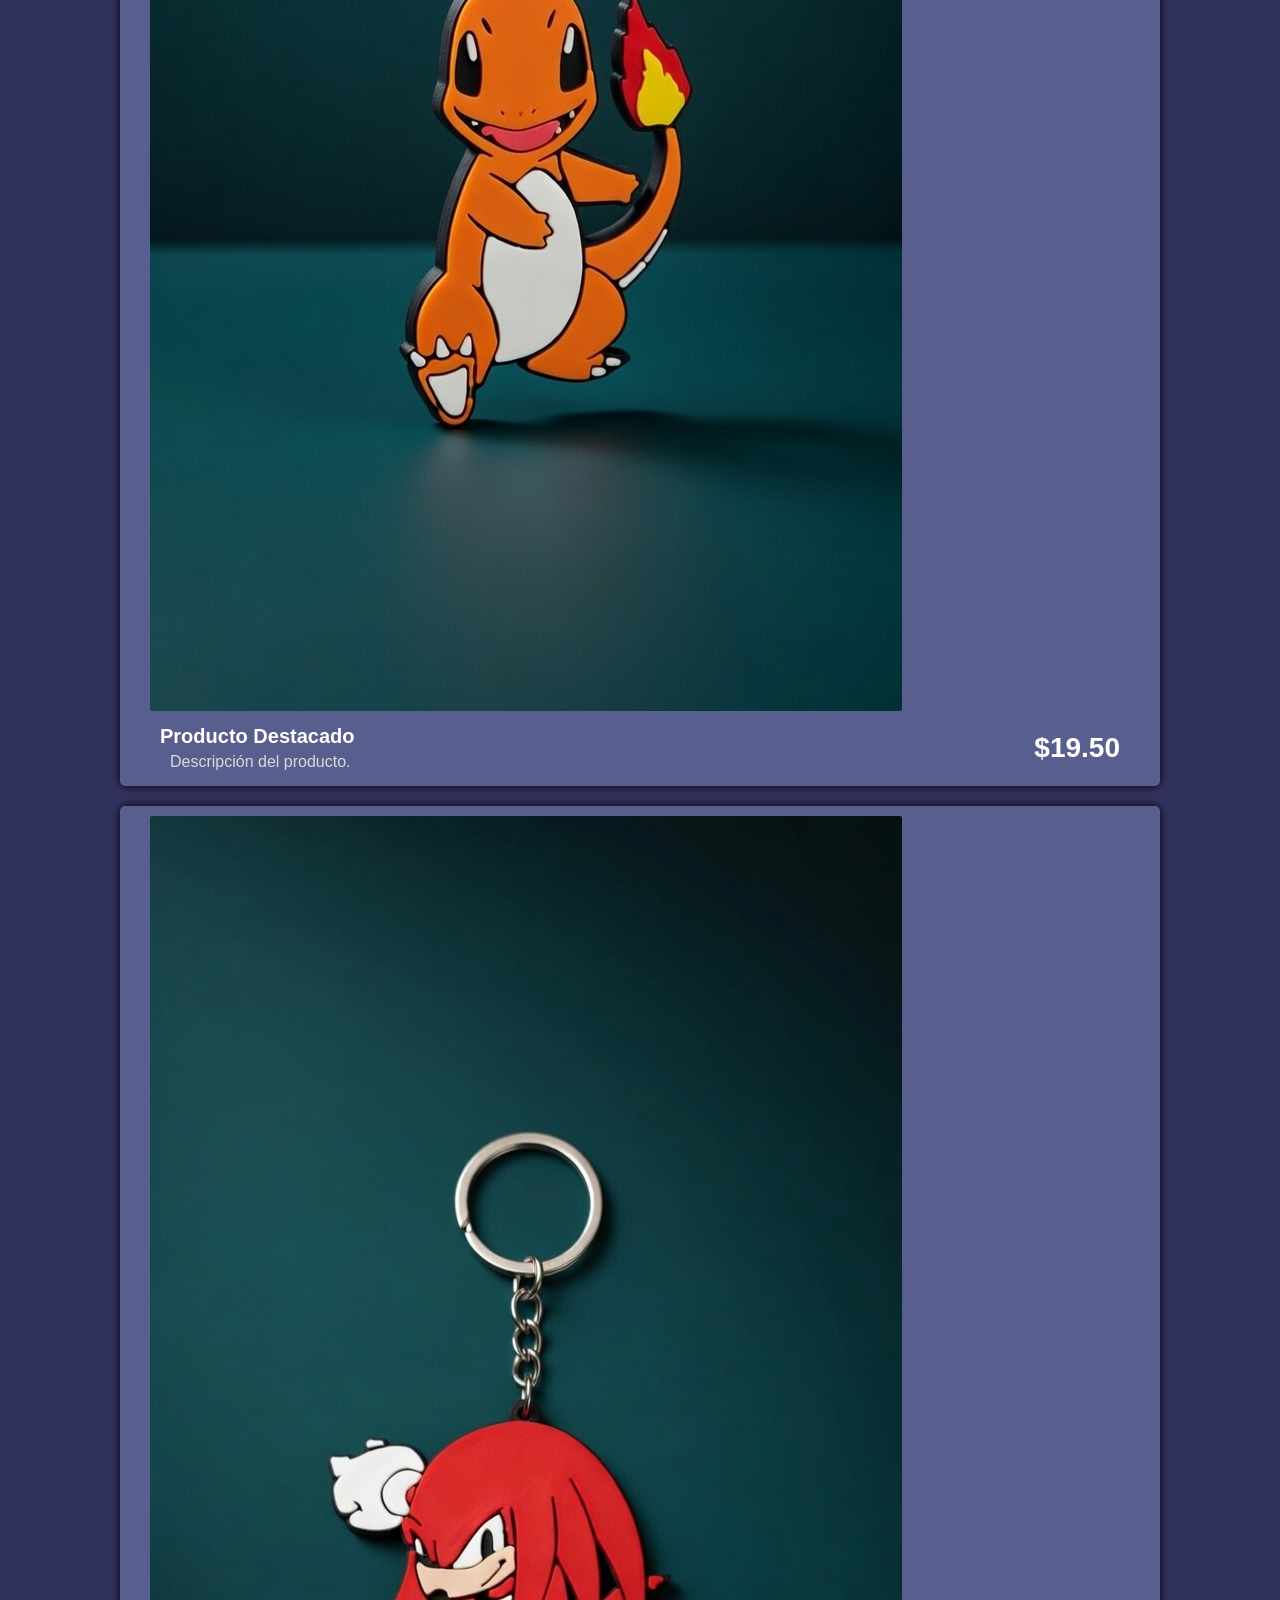
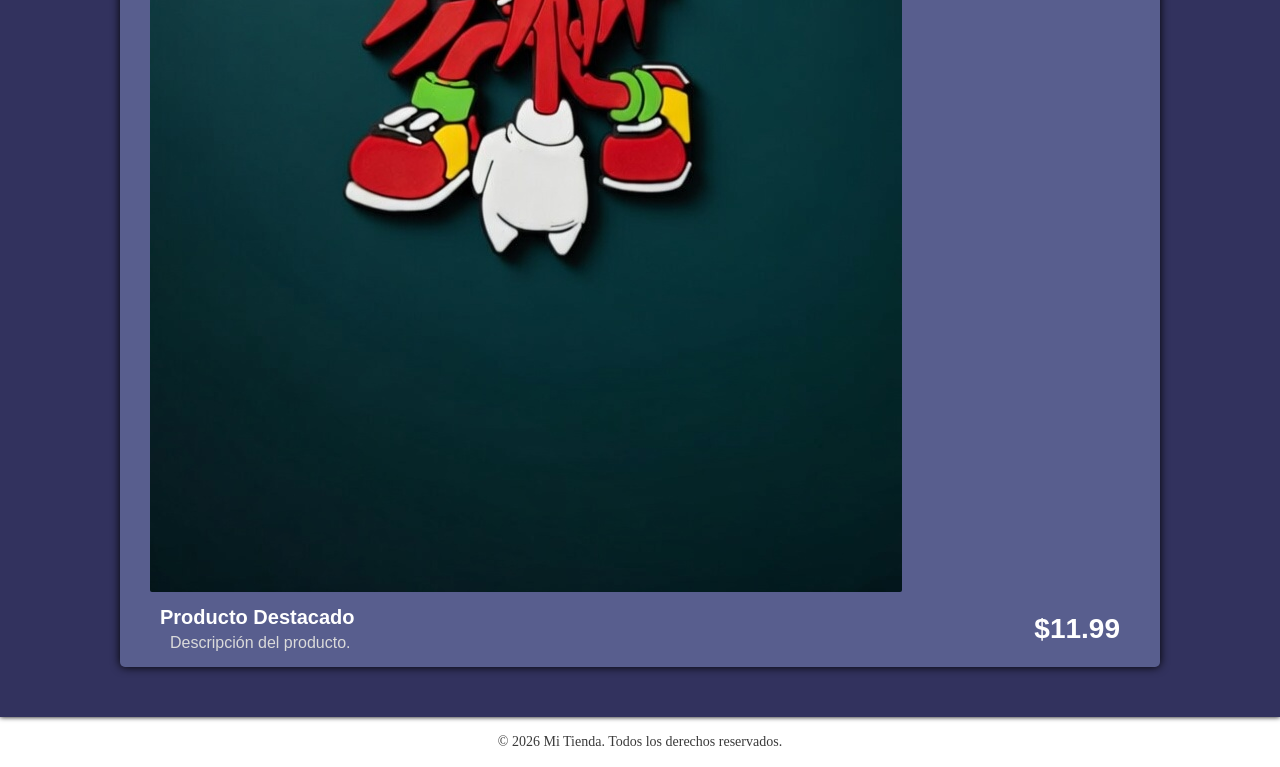
==== commit b7206729: "avance_7.0_dia4" ====
--- a/index.html
+++ b/index.html
@@ -15,9 +15,9 @@
 
 <body>
     <header class="headerBody">
-        <div class="logoHeader">
-            <img src="data/logoLLaveros.png" alt="">
-        </div>
+        <a href="index.html" class="logoHeader">
+            <img src="data/logoLLaveros.png" alt="Logo de Llaveros">
+        </a>
         <nav class="navListaHeader">
             <ul>
                 <li><a href="products.html">llaveros</a></li>
@@ -33,13 +33,18 @@
     
     
     <section class="sectionHead">
-        <div class="divProductHead">
+        
+        <div class="textButton">
+            <div class="divProductHead">
             <h1>LLeva el ARTE contigo a Todos lados</h1>
             <p>LLaveros de tus gustos y preferencias en cualquier lado, con tus llaves, bolso, cartera.</p>
+            </div>
+            
+            <div>
+                <a href="products.html"><button class="buttonHead" type="button">Explora la Colección</button></a>
+            </div>
         </div>
-        <div>
-            <a href="products.html"><button class="buttonHead" type="button">Explora la Colección</button></a>
-        </div>
+        
         <div class="contentImg">
             <img class="imgProduct" src="data/charizarFV.jpg" alt="Imagen del Producto">
         </div>
@@ -62,31 +67,36 @@
                 <article class="thisArticle">
                     <div class="boxImg">
                         <img class="imgProductExp" src="data/charmanderFV.jpg" alt="Imagen del Producto" >
-                    </div>
-                    <div class="divInfoProduct">
-                        <div class="contenProduct">
-                            <h2>Producto Destacado</h2>
-                            <p>Descripción del producto.</p>
+                        <div class="divInfoProduct">
+                            <div class="contenProduct">
+                                <h2>Producto Destacado</h2>
+                                <p>Descripción del producto.</p>
+                            </div>
+                            <div class="priceProduct">
+                                <h3>$19.50</h3>
+                            </div>
                         </div>
-                        <div class="priceProduct">
-                            <h3>$19.99</h3>
-                        </div>
+                    
                     </div>
                     
+                    
                 </article>
+                
                 <article class="thisArticle">
                     <div class="boxImg">
                         <img class="imgProductExp" src="data/knuckles.jpg" alt="Imagen del Producto" >
+                        <div class="divInfoProduct">
+                            <div class="contenProduct">
+                                <h2>Producto Destacado</h2>
+                                <p>Descripción del producto.</p>
+                            </div>
+                            <div class="priceProduct">
+                                <h3>$11.99</h3>
+                            </div>
+                        </div>
+                    
                     </div>
-                    <div class="divInfoProduct">
-                        <div class="contenProduct">
-                            <h2>Producto Destacado</h2>
-                            <p>Descripción del producto.</p>
-                        </div>
-                        <div>
-                            <h3>$11.99</h3>
-                        </div>
-                    </div>
+                    
                     
                 </article>
             </div>
--- a/style.css
+++ b/style.css
@@ -27,6 +27,7 @@
     margin-left: 20px;
     width: 150px;
 }
+
 
 .navListaHeader{
     margin-right: 50px;
@@ -68,6 +69,21 @@
     background-color: #07070757;
 }
 
+@media (width> 1000px) {
+    .navListaHeader ul{
+        gap: 30px; 
+        margin-right: 50px;
+    }
+    .navListaHeader a{
+        font-size: 28px;
+    }
+
+    .logoHeader img{
+        width: 250px;
+        margin-left: 50px;
+    }
+}
+
 .sectionHead{
     display: flex;
     flex-direction: column;
@@ -100,19 +116,26 @@
 }
 
 .contentImg{
-    background: rgba(127, 174, 255, 0.15);
+    background: rgba(127, 174, 255, 0.149);
     padding: 20px;
     margin: 10px 10px 50px 10px;
+    border-radius: 10px;
+
 }
 
 .imgProduct{
     max-width: 100%;
     height: auto;
-}
+    border-radius: 5px;
+}
+
 
 .mainBody{
-    margin-top: 100px;
-    background: #38385c25;
+    padding-top: 50px;
+    margin-top: 50px;
+    background: #08083dd3;
+    box-shadow: #000000 0px 0px 5px;
+    
 }
 
 .buttonHead{
@@ -120,6 +143,7 @@
     font-size: large;
     font-family: Helvetica;
     
+    box-shadow: #000000 0px 0px 5px;
     border: none;
     background-color: #403a4e;
     color: #f0f0f0;
@@ -130,9 +154,47 @@
 
 .buttonHead:hover{
     background-color: #403a4e9c;
-    color: #f0f0f0;
+    color: #000000;
     transition: 0.3s;
 }
+
+
+@media (width> 1000px) {
+    .sectionHead{
+        display: flex;
+        flex-direction: row;
+        align-items: center;
+    }
+
+    .divProductHead{
+        margin-left: 50px;
+    }
+    .divProductHead h1{
+        font-size: 50px;
+    }
+    .divProductHead p{
+        font-size: 28px;
+    }
+
+    .buttonHead{
+        margin: 100px 0px 0px 100px;
+        padding: 20px 30px;
+        font-size: 28px;
+        font-weight: 600;
+
+        
+    }
+
+    .imgProduct{
+        
+        border-radius: 10px;
+        box-shadow: #000000 0px 0px 10px;
+    }
+
+}
+
+
+
 
 
 .sectionProducts{
@@ -148,8 +210,8 @@
 }
 
 .divTitleProducts h3{
-    color: #3a3a3a;
-    font-size: 16px;
+    color: #bdbdbd;
+    font-size: 24px;
     font-family: Gill Sans;
     margin: 10px 0px 0px 30px;
     font-weight: 200;
@@ -157,7 +219,7 @@
 }
 
 .divTitleProducts h2{
-    color: rgb(26, 26, 26);
+    color: rgb(255, 255, 255);
     font-size: 30px;
     font-family: Helvetica;
 
@@ -177,14 +239,15 @@
     margin: 0px 100px 0px 100px;
 }
 
-.thisArticle{
-
-}
+
+
 
 .boxImg{
     margin: 0px 20px 0px 20px;
     padding: 10px 30px;
     background: rgba(179, 198, 255, 0.298);
+    border-radius: 5px;
+    box-shadow: #000000 0px 0px 10px;
 }
 
 .divInfoProduct{
@@ -195,28 +258,30 @@
 
 .contenProduct h2{
     margin: 0%;
-    margin: 0px 0px 0px 30px;
+    margin: 10px 0px 0px 10px;
     font-size: 20px;
-    color: #3a3a3a;
+    color: #ffffff;
 }
 
 .contenProduct p{
     margin: 0%;
-    margin: 5px 0px 0px 50px;
-    color: #3a3a3a;
+    margin: 5px 0px 5px 20px;
+    color: #dadada;
 }
 
 
 .priceProduct h3{
     margin: 0%;
-    margin: 0px 30px 0px 0px;
-    color: #403a4e;
-    font-size: 18px;
+    margin: 5px 10px 0px 0px;
+    color: #ffffff;
+    font-size: 28px;
+
 }
 
 .imgProductExp{
     max-width: 100%;
     height: auto;
+    border-radius: 2px;
 }
 
 .footerBody{
@@ -257,4 +322,8 @@
     font-weight: 500;
     font-family: Helvetica;
     text-decoration: none;
+    background-color: #003729;
+    padding: 5px;
+    border-radius: 10px;
+
 }
